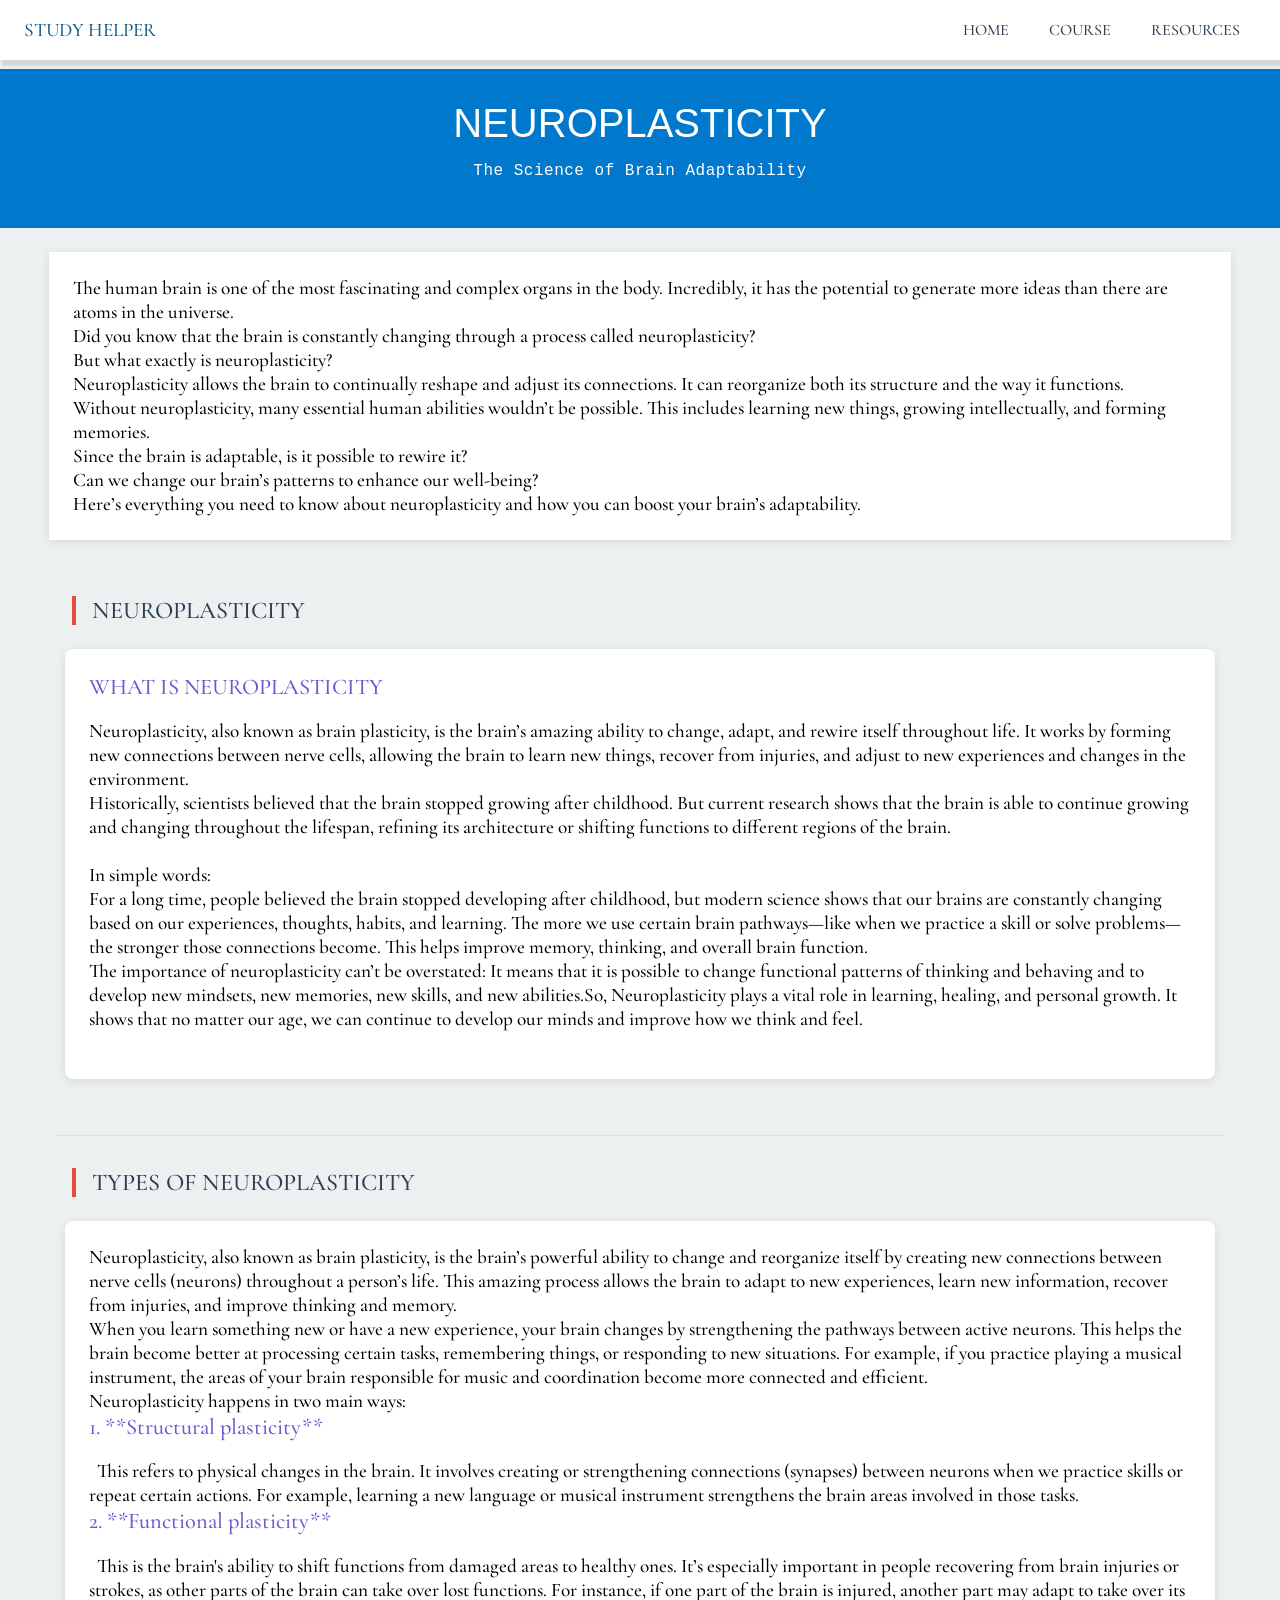
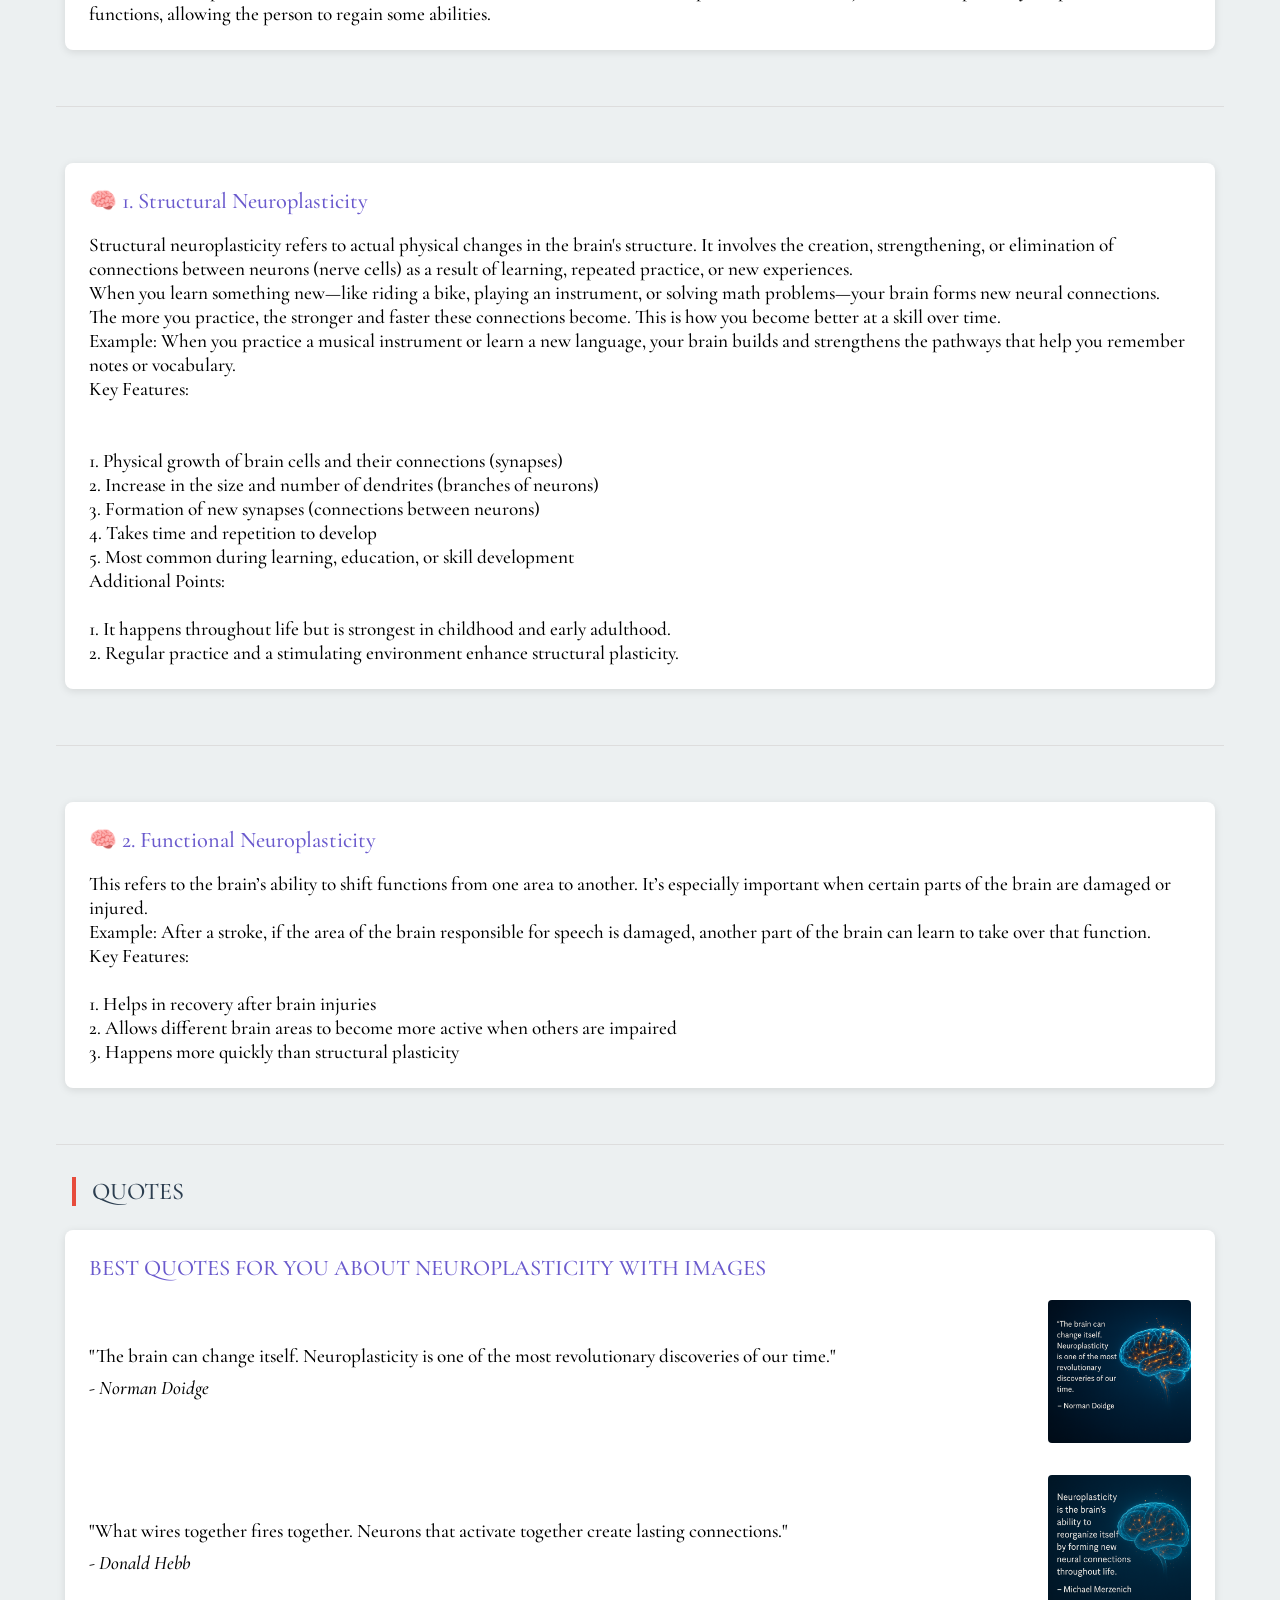
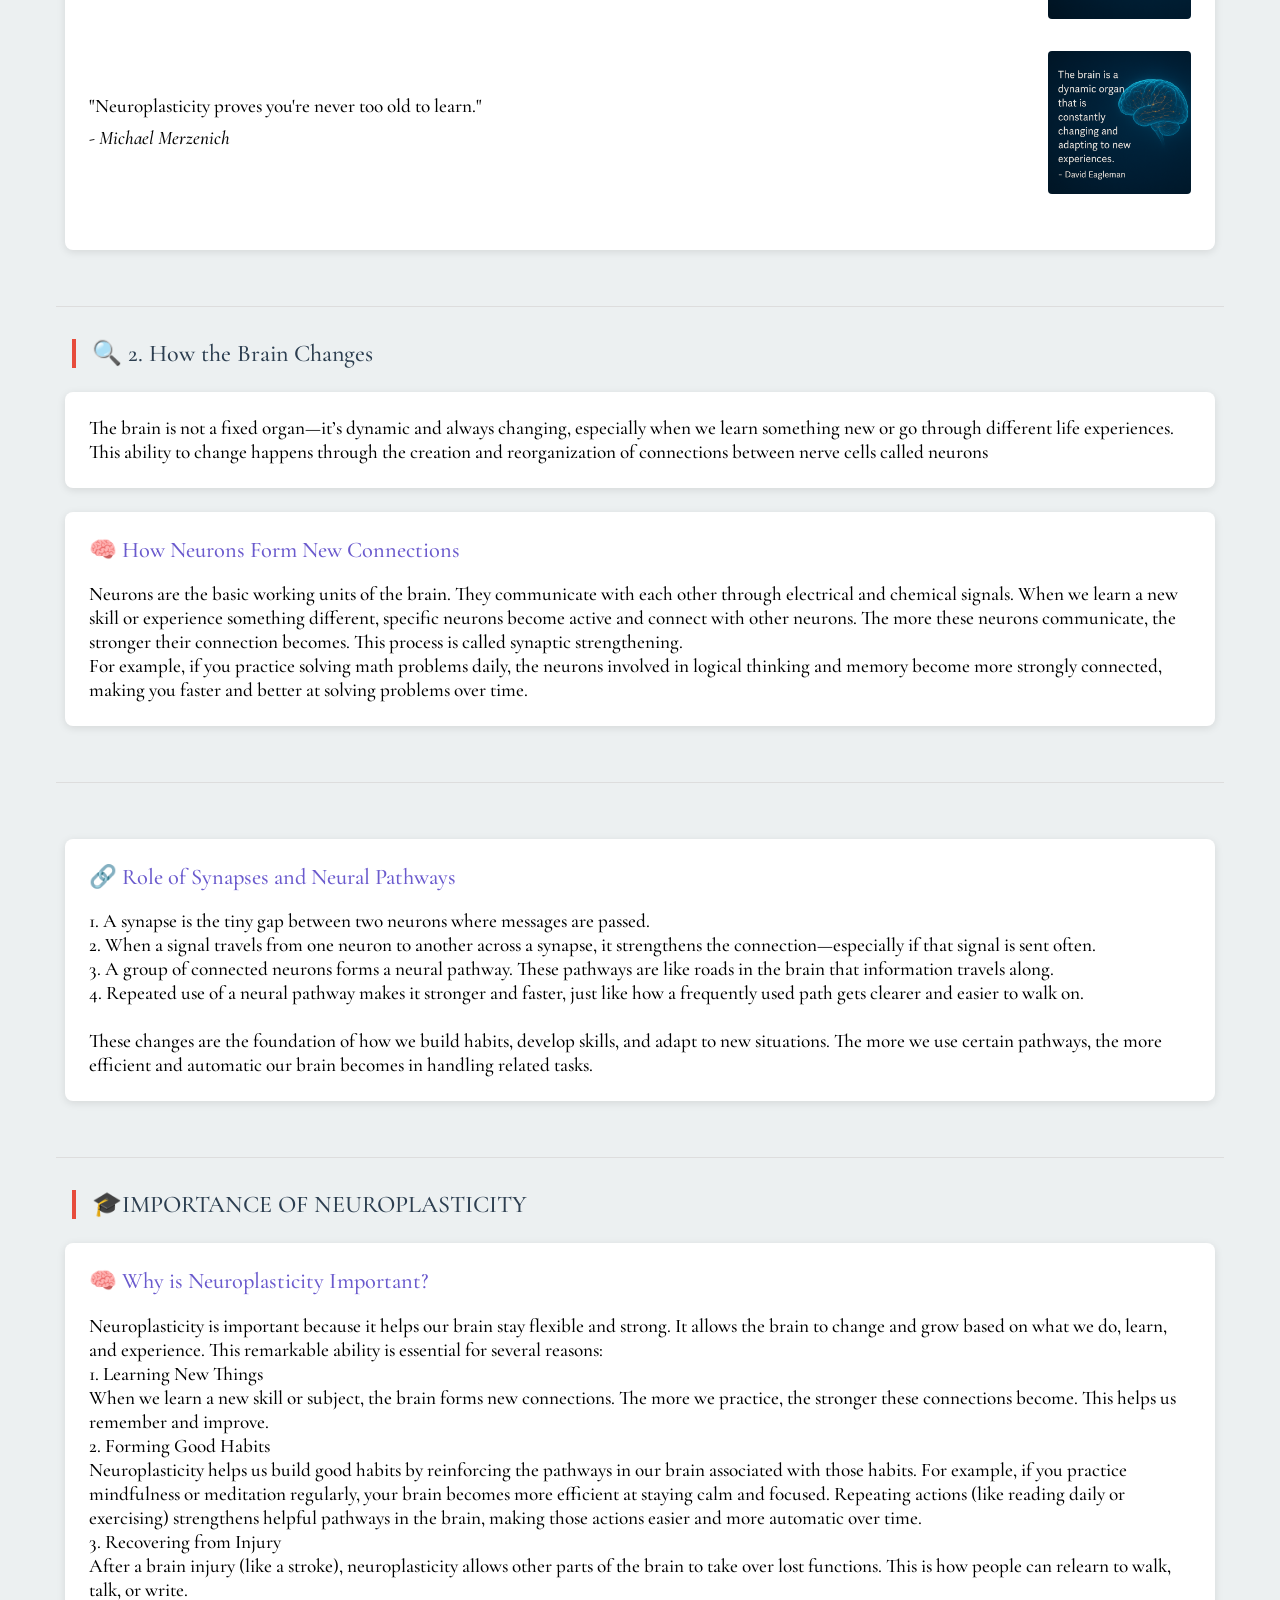
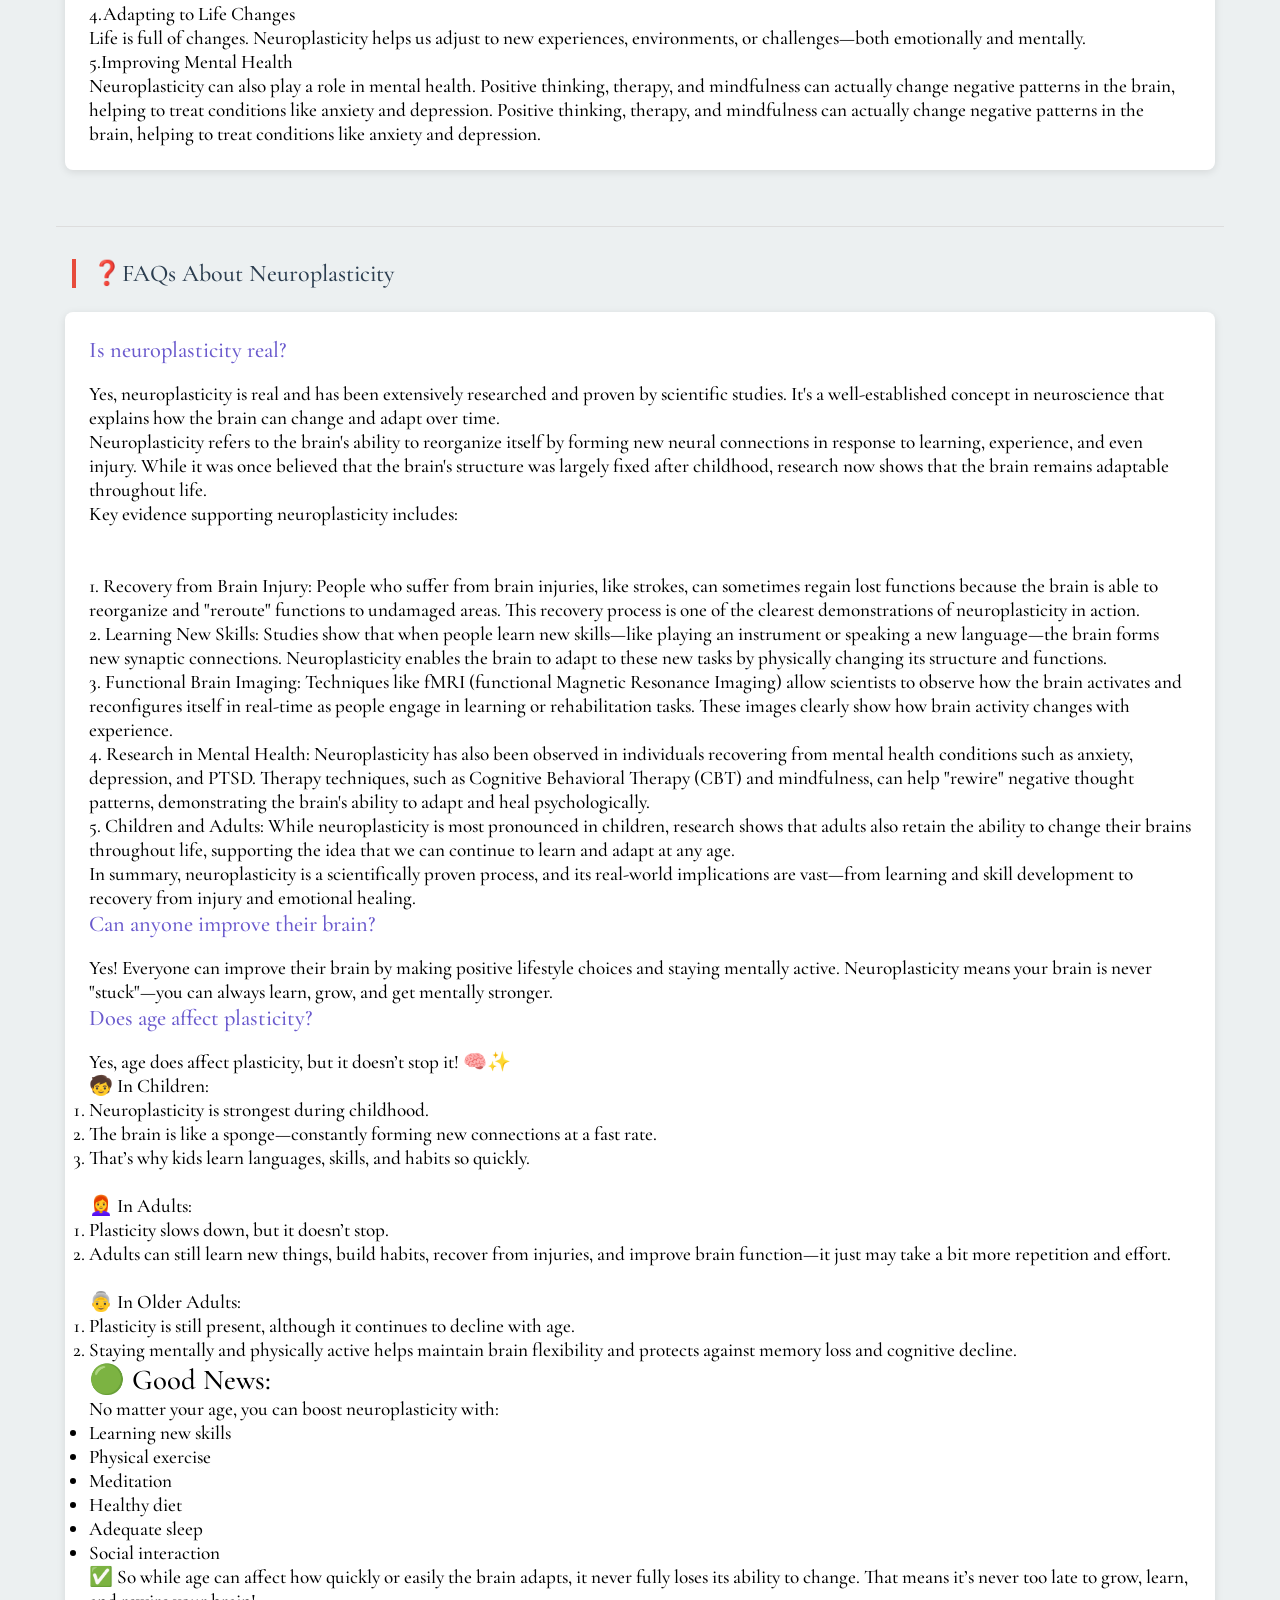
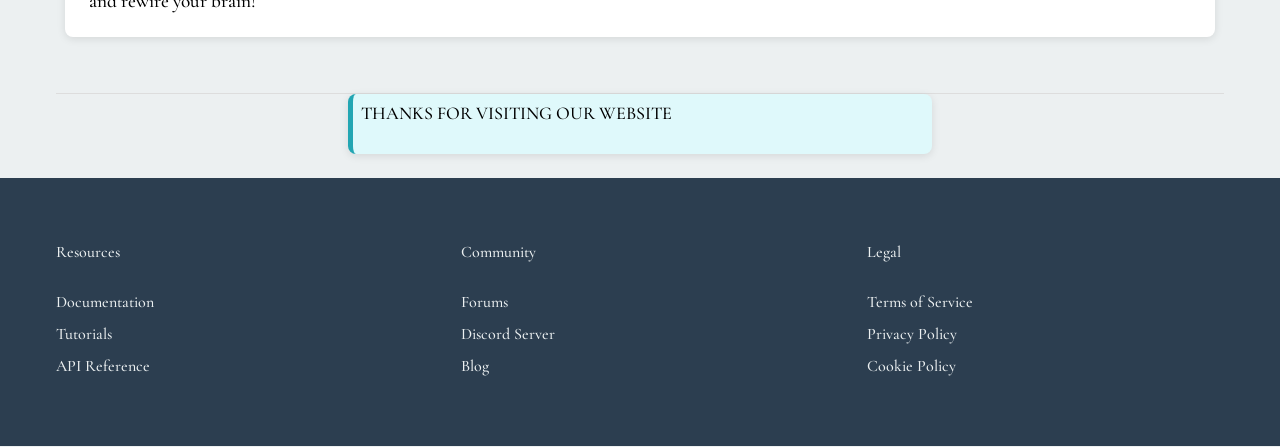
==== index.html @ 3f036031 "Update index.html" ====
<!DOCTYPE html>
<html lang="en">
<head>
    <meta charset="UTF-8">
  <meta name="viewport" content="width=device-width, initial-scale=1.0"> 
 <meta name="description" content="Master neuroplasticity: Learn how your brain rewires itself through structural changes and functional adaptation. Practical guide for enhancing learning, recovery and cognitive health.">
    <link rel="icon" href="favicon.ico" type="image/x-icon">
  <link rel="shortcut icon" href="favicon.ico">
  <link rel="icon" type="image/png" sizes="32x32" href="favicon-32x32.png">
  <link rel="apple-touch-icon" sizes="180x180" href="apple-touch-icon.png">
   <title>WHAT IS NEUROPLASTICITY</title>
    <link rel="preconnect" href="https://fonts.googleapis.com">
    <link rel="preconnect" href="https://fonts.gstatic.com" crossorigin>
    <link href="https://fonts.googleapis.com/css2?family=Cormorant+Garamond:ital,wght@0,300..700;1,300..700&family=Open+Sans:ital,wght@0,300..800;1,300..800&display=swap" rel="stylesheet">
    <link rel="stylesheet" href="style.css">
  <meta name="google-site-verification" content="P1XOG892WB9QH60MyYxe3PMbhDqH1YNWSVDfuIhZP0I" />
</head>
<body>
    <nav class="nav">
        <h6 class="logo">STUDY HELPER</h6>
        <div class="navlinks">
            <a href="#basics">HOME</a>
            <a href="#RESOURCES">COURSE</a>
            <a href="#resources">RESOURCES</a>
        </div>
    </nav>

    <header class="header">
        <div class="container">
            <h1>NEUROPLASTICITY</h1>
            <p>The Science of Brain Adaptability</p>
        </div>
    </header>

    <main class="container">
        <div class="suba">
            <p> 
                The human brain is one of the most fascinating and complex organs in the body. Incredibly, it has the potential to generate more ideas than there are atoms in the universe. <br> 
                
                Did you know that the brain is constantly changing through a process called neuroplasticity? <br>
                
                But what exactly is neuroplasticity? <br>
                
                Neuroplasticity allows the brain to continually reshape and adjust its connections. It can reorganize both its structure and the way it functions. <br>
                
                Without neuroplasticity, many essential human abilities wouldn’t be possible. This includes learning new things, growing intellectually, and forming memories. <br>
                
                Since the brain is adaptable, is it possible to rewire it? <br>
                
                Can we change our brain’s patterns to enhance our well-being? <br>
                
                Here’s everything you need to know about neuroplasticity and how you can boost your brain’s  adaptability.</p>
            
            </div>
        <section class="section" id="basics">
            <h2 class="section-title">NEUROPLASTICITY</h2>
            <div class="sub" >
                <h3 id="animated-box">WHAT IS NEUROPLASTICITY</h3>
                <p>Neuroplasticity, also known as brain plasticity, is the brain’s amazing ability to change, adapt, and rewire itself throughout life. It works by forming new connections between nerve cells, allowing the brain to learn new things, recover from injuries, and adjust to new experiences and changes in the environment. <br>

                    Historically, scientists believed that the brain stopped growing after childhood. But current research shows that the brain is able to continue growing and changing throughout the lifespan, refining its architecture or shifting functions to different regions of the brain. <br> <br>In simple words: <br>
                    
                    For a long time, people believed the brain stopped developing after childhood, but modern science shows that our brains are constantly changing based on our experiences, thoughts, habits, and learning. The more we use certain brain pathways—like when we practice a skill or solve problems—the stronger those connections become. This helps improve memory, thinking, and overall brain function. <br>
                    The importance of neuroplasticity can’t be overstated: It means that it is possible to change functional patterns of thinking and behaving and to develop new mindsets, new memories, new skills, and new abilities.So,
                    Neuroplasticity plays a vital role in learning, healing, and personal growth. It shows that no matter our age, we can continue to develop our minds and improve how we think and feel. <br><br>
                    
                    </p>
            </div>
        </section>
        <section class="section" id="basics">
            <h2 class="section-title" >TYPES OF NEUROPLASTICITY</h2>
            <div class="sub" >
                
                <p>Neuroplasticity, also known as brain plasticity, is the brain’s powerful ability to change and reorganize itself by creating new connections between nerve cells (neurons) throughout a person’s life. This amazing process allows the brain to adapt to new experiences, learn new information, recover from injuries, and improve thinking and memory. <br>

                    When you learn something new or have a new experience, your brain changes by strengthening the pathways between active neurons. This helps the brain become better at processing certain tasks, remembering things, or responding to new situations. For example, if you practice playing a musical instrument, the areas of your brain responsible for music and coordination become more connected and efficient. <br>
                    
                    Neuroplasticity happens in two main ways: <br>
                    
                  <h3> 1. **Structural plasticity**</h3> &nbsp; This refers to physical changes in the brain. It involves creating or strengthening connections (synapses) between neurons when we practice skills or repeat certain actions. For example, learning a new language or musical instrument strengthens the brain areas involved in those tasks. <br>
                    
                  <h3> 2. **Functional plasticity** </h3> &nbsp; This is the brain's ability to shift functions from damaged areas to healthy ones. It’s especially important in people recovering from brain injuries or strokes, as other parts of the brain can take over lost functions. For instance, if one part of the brain is injured, another part may adapt to take over its functions, allowing the person to regain some abilities. <br>
                    
                    </p>
            </div>
        </section>
        <section class="section" id="basics">
            <div class="sub" >
                <h3 id="animated-box">🧠 1. Structural Neuroplasticity</h3>
                <p>
                    Structural neuroplasticity refers to actual physical changes in the brain's structure. It involves the creation, strengthening, or elimination of connections between neurons (nerve cells) as a result of learning, repeated practice, or new experiences. <br>
                    
                    When you learn something new—like riding a bike, playing an instrument, or solving math problems—your brain forms new neural connections. The more you practice, the stronger and faster these connections become. This is how you become better at a skill over time. <br>
                    
                    Example: When you practice a musical instrument or learn a new language, your brain builds and strengthens the pathways that help you remember notes or vocabulary. <br>
                    
                   <h4>Key Features: </h4> <br><br>
                    
                  1.  Physical growth of brain cells and their connections (synapses) <br>
                    
                  2.  Increase in the size and number of dendrites (branches of neurons) <br>
                    
                  3.  Formation of new synapses (connections between neurons) <br>
                     
                   4. Takes time and repetition to develop <br>
                    
                   5. Most common during learning, education, or skill development <br>
                    
                  <h4>  Additional Points: </h4> <br>

                    
                   1. It happens throughout life but is strongest in childhood and early adulthood. <br>
                    
                  2.  Regular practice and a stimulating environment enhance structural plasticity. 
                    
                     <br></p>
            </div>
        </section>
        <section class="section" id="basics">
            <div class="sub" >
                <h3 id="animated-box">🧠 2. Functional Neuroplasticity</h3>
                <p>This refers to the brain’s ability to shift functions from one area to another. It’s especially important when certain parts of the brain are damaged or injured. <br> 

                    Example: After a stroke, if the area of the brain responsible for speech is damaged, another part of the brain can learn to take over that function. <br> 
                    
                    Key Features: <br><br>
                    
                  1.  Helps in recovery after brain injuries <br>
                    
                  2.  Allows different brain areas to become more active when others are impaired <br> 

                  3.  Happens more quickly than structural plasticity <br>
                    
                    </p>
            </div>
        </section>
          <section class="section" id="basics">
        <h2 class="section-title">QUOTES</h2>
        <div class="sub" >
            <h3 id="animated-box">BEST QUOTES FOR YOU ABOUT NEUROPLASTICITY WITH IMAGES</h3>
            <p><ol class="quotes-list">
  <li>
    <blockquote>
      <p>"The brain can change itself. Neuroplasticity is one of the most revolutionary discoveries of our time."</p>
      <footer>- Norman Doidge</footer>
    </blockquote>
    <img src="quote.webp" 
         alt="Illustration representing brain plasticity" 
         width="208" 
         height="156"
         loading="lazy"
         decoding="async"
         class="quote-image">
  </li>
  
  <li>
    <blockquote>
      <p>"What wires together fires together. Neurons that activate together create lasting connections."</p>
      <footer>- Donald Hebb</footer>
    </blockquote>
    <img src="quote 2.webp" 
         alt="Illustration of neural connections" 
         width="208" 
         height="156"
         loading="lazy"
         decoding="async"
         class="quote-image">
  </li>
  
  <li>
    <blockquote>
      <p>"Neuroplasticity proves you're never too old to learn."</p>
      <footer>- Michael Merzenich</footer>
    </blockquote>
    <img src="quote 3.webp" 
         alt="Illustration showing brain adaptability" 
         width="208" 
         height="156"
         loading="lazy"
         decoding="async"
         class="quote-image">
  </li>
</ol>
 
                </p>
        </div>
    </section>
      
        <section class="section" id="basics">
            <h2 class="section-title">🔍 2. How the Brain Changes</h2>
            <p style="background-color:white; margin: 1.5rem -7.2px;
            padding: 1.5rem;
            background: white;
            border-radius: 8px;
            box-shadow: 0 2px 8px rgba(0, 0, 0, 0.1);
            transition: all 0.3s ease-in-out;
            font-size: larger;">The brain is not a fixed organ—it’s dynamic and always changing, especially when we learn something new or go through different life experiences. This ability to change happens through the creation and reorganization of connections between nerve cells called neurons</p>
            <div class="sub" >
                <h3 id="animated-box">🧠 How Neurons Form New Connections</h3>
                <p>
                    Neurons are the basic working units of the brain. They communicate with each other through electrical and chemical signals. When we learn a new skill or experience something different, specific neurons become active and connect with other neurons. The more these neurons communicate, the stronger their connection becomes. This process is called synaptic strengthening. <br>

For example, if you practice solving math problems daily, the neurons involved in logical thinking and memory become more strongly connected, making you faster and better at solving problems over time.


                </p>
            </div>
        </section>
        <section class="section" id="basics">
            <div class="sub" >
                <h3 id="animated-box">🔗 Role of Synapses and Neural Pathways
                </h3>
                <p>
                    1. A synapse is the tiny gap between two neurons where messages are passed. <br>

                   2. When a signal travels from one neuron to another across a synapse, it strengthens the connection—especially if that signal is sent often. <br>
                    
                   3. A group of connected neurons forms a neural pathway. These pathways are like roads in the brain that information travels along. <br>
                    
                   4. Repeated use of a neural pathway makes it stronger and faster, just like how a frequently used path gets clearer and easier to walk on.
                     <br><br>
                    These changes are the foundation of how we build habits, develop skills, and adapt to new situations. The more we use certain pathways, the more efficient and automatic our brain becomes in handling related tasks. 
                    </p>
            </div>
        </section>
        <section class="section" id="basics">
            <h2 class="section-title">🎓IMPORTANCE OF NEUROPLASTICITY</h2>
            <div class="sub" >
                <h3 id="animated-box">🧠 Why is Neuroplasticity Important?</h3>
                <p>Neuroplasticity is important because it helps our brain stay flexible and strong. It allows the brain to change and grow based on what we do, learn, and experience. This remarkable ability is essential for several reasons: <br>
                  <h4> 1. Learning New Things </h4>                                                                       
                    When we learn a new skill or subject, the brain forms new connections. The more we practice, the stronger these connections become. This helps us remember and improve. <br>
                    
                   <h4> 2. Forming Good Habits </h4>
                    Neuroplasticity helps us build good habits by reinforcing the pathways in our brain associated with those habits. For example, if you practice mindfulness or meditation regularly, your brain becomes more efficient at staying calm and focused. 
                    Repeating actions (like reading daily or exercising) strengthens helpful pathways in the brain, making those actions easier and more automatic over time. <br>
                    
                   <h4> 3. Recovering from Injury </h4>
                    After a brain injury (like a stroke), neuroplasticity allows other parts of the brain to take over lost functions. This is how people can relearn to walk, talk, or write. <br>
                    
                   <h4> 4.Adapting to Life Changes </h4>               
                                   Life is full of changes. Neuroplasticity helps us adjust to new experiences, environments, or challenges—both emotionally and mentally. <br>
                    
                    <h4>5.Improving Mental Health </h4>
                    Neuroplasticity can also play a role in mental health. Positive thinking, therapy, and mindfulness can actually change negative patterns in the brain, helping to treat conditions like anxiety and depression. 
                    Positive thinking, therapy, and mindfulness can actually change negative patterns in the brain, helping to treat conditions like anxiety and depression. <br>
                </p>
            </div>
        </section>
        <section class="section" id="basics">
        <h2 class="section-title">❓FAQs About Neuroplasticity</h2>
            <div class="sub" >
                <h3 id="animated-box">Is neuroplasticity real?</h3>
                <p>Yes, neuroplasticity is real and has been extensively researched and proven by scientific studies. It's a well-established concept in neuroscience that explains how the brain can change and adapt over time. <br>

                    Neuroplasticity refers to the brain's ability to reorganize itself by forming new neural connections in response to learning, experience, and even injury. While it was once believed that the brain's structure was largely fixed after childhood, research now shows that the brain remains adaptable throughout life. <br>
                    
                   <h4> Key evidence supporting neuroplasticity includes:</h4> <br><br>
                 1.   Recovery from Brain Injury: People who suffer from brain injuries, like strokes, can sometimes regain lost functions because the brain is able to reorganize and "reroute" functions to undamaged areas. This recovery process is one of the clearest demonstrations of neuroplasticity in action. <br>
                    
                   2. Learning New Skills: Studies show that when people learn new skills—like playing an instrument or speaking a new language—the brain forms new synaptic connections. Neuroplasticity enables the brain to adapt to these new tasks by physically changing its structure and functions. <br>
                    
                  3.  Functional Brain Imaging: Techniques like fMRI (functional Magnetic Resonance Imaging) allow scientists to observe how the brain activates and reconfigures itself in real-time as people engage in learning or rehabilitation tasks. These images clearly show how brain activity changes with experience. <br>
                    
                  4.  Research in Mental Health: Neuroplasticity has also been observed in individuals recovering from mental health conditions such as anxiety, depression, and PTSD. Therapy techniques, such as Cognitive Behavioral Therapy (CBT) and mindfulness, can help "rewire" negative thought patterns, demonstrating the brain's ability to adapt and heal psychologically. <br>
                    
                 5.   Children and Adults: While neuroplasticity is most pronounced in children, research shows that adults also retain the ability to change their brains throughout life, supporting the idea that we can continue to learn and adapt at any age. <br>
                    
                    In summary, neuroplasticity is a scientifically proven process, and its real-world implications are vast—from learning and skill development to recovery from injury and emotional healing. <br>
                </p>
                    <h3 id="animated-box">Can anyone improve their brain?</h3>
                    <p>
                        Yes! Everyone can improve their brain by making positive lifestyle choices and staying mentally active. Neuroplasticity means your brain is never "stuck"—you can always learn, grow, and get mentally stronger.
                    </p>
                    <h3 id="animated-box">Does age affect plasticity?</h3>
                    <p>
                        Yes, age does affect plasticity, but it doesn’t stop it! 🧠✨ <br>

🧒 In Children: <br>
<ol>
    <li>   
        Neuroplasticity is strongest during childhood. </li>
        
      <li>  The brain is like a sponge—constantly forming new connections at a fast rate. </li>
        
      <li>  That’s why kids learn languages, skills, and habits so quickly. </li>
</ol> <br>
👩‍🦰 In Adults: <br>
<ol>  
      <li>  Plasticity slows down, but it doesn’t stop. </li>
        
      <li>  Adults can still learn new things, build habits, recover from injuries, and improve brain function—it just may take a bit more repetition and effort.    
    </li>
</ol> <br>
👵 In Older Adults: <br>
<ol>
<li>
    Plasticity is still present, although it continues to decline with age. </li>
    
  <li>  Staying mentally and physically active helps maintain brain flexibility and protects against memory loss and cognitive decline. </li>
</ol>

<h2>🟢 Good News: </h2>

No matter your age, you can boost neuroplasticity with:

    <ul>

    <li>

        Learning new skills
    </li>
    <li>

        Physical exercise
    </li>
    <li>

        Meditation
    </li>
<li>

    Healthy diet
</li>
    <li>

        Adequate sleep
    </li>
    <li>

        Social interaction
    </li>
</ul>
    
✅ So while age can affect how quickly or easily the brain adapts, it never fully loses its ability to change. That means it’s never too late to grow, learn, and rewire your brain!
                    </p>
            </div>
        </section>

   
    <div class="subb" >
    <p id="highlight">THANKS FOR VISITING OUR WEBSITE <br><br></p>
    </div>
                    
       
    </main>
    <a name="resources"></a>
   <footer class="footer">
    <div class="container footer-content">
        <div class="footer-section">
            <h4>Resources</h4>
            <ul class="footer-links">
                <li><a href="/documentation">Documentation</a></li>
                <li><a href="/tutorials">Tutorials</a></li>
                <li><a href="/api">API Reference</a></li>
            </ul>
        </div>
        <div class="footer-section">
            <h4>Community</h4>
            <ul class="footer-links">
                <li><a href="/forums">Forums</a></li>
                <li><a href="/discord">Discord Server</a></li>
                <li><a href="/blog">Blog</a></li>
            </ul>
        </div>
        <div class="footer-section">
            <h4>Legal</h4>
            <ul class="footer-links">
                <li><a href="/terms">Terms of Service</a></li>
                <li><a href="/privacy">Privacy Policy</a></li>
                <li><a href="/cookies">Cookie Policy</a></li>
            </ul>
        </div>
    </div>
</footer>

</body>
</html>
---- style.css ----
* {
    margin: 0;
    padding: 0;
    box-sizing: border-box;
    font-family: "Cormorant Garamond", serif;
font-optical-sizing: auto;
font-weight: 500;
font-style: normal;
}
 .quotes-list {
    list-style-type: none;
    padding: 0;
  }
  
  .quotes-list li {
    margin-bottom: 2rem;
    display: flex;
    align-items: center;
    gap: 1.5rem;
  }
  
  .quote-image {
    max-width: 13%;
    height: auto;
    border-radius: 4px;
    object-fit: cover;
  }
  
  blockquote {
    margin: 0;
    flex-grow: 1;
  }
  
  blockquote footer {
    margin-top: 0.5rem;
    font-style: italic;
  }

.nav {
    background-color: white;
    display: grid;
    grid-template-columns: auto 1fr auto;
    gap: 1rem;
    padding: 0 1rem;
    box-shadow: 4px 4px 2px 2px rgba(0, 0, 0, 0.1);
    position: fixed;
    width: 100%;
    top: 0;
    z-index: 1000;
    align-items: center;
    min-height: 60px;
    max-height: 80px;
}

.logo {
    font-size: 1.2rem;
    color: #185C86;
    padding: 0.5rem;
}

.navlinks {
    display: flex;
    gap: 1.5rem;
    justify-content: flex-end;
    flex-wrap: wrap;
   
}

.navlinks a {
    text-decoration: none;
    color: #2c3e50;
    transition: color 0.3s;
    font-size: 1rem;
    padding: 0.5rem;
}

.navlinks a:hover {
    color: #3498db;
}

.img {
    max-width: 50px;
    height: auto;
}

.header {
    background-color: #0078CC;
    color: white;
    margin-top:69px;
    padding: 2rem 1rem;
    text-align: center;
}

.header h1 {
    font-size: 2.5rem;
    margin-bottom: 0.5rem;
    font-family: 'Inter', sans-serif;
}

.header p {
    font-family: 'Roboto Mono', monospace;
    letter-spacing: 0.5px;
    max-width: 600px;
    margin: 1rem auto;
}

.section {
    padding: 2rem 1rem;
    border-bottom: 1px solid #ddd;
}

.section-title {
    font-size: 1.5rem;
    color: #2c3e50;
    margin-bottom: 1.5rem;
    padding-left: 1rem;
    border-left: 4px solid #e74c3c;
}

.container {
    max-width: 1200px;
    margin: 0 auto;
    padding: 0 1rem;
}

body {
    background-color: #ecf0f1;
}

.sub{
    margin: 1.5rem -7.2px;
    padding: 1.5rem;
    background: white;
    border-radius: 8px;
    box-shadow: 0 2px 8px rgba(0, 0, 0, 0.1);
    transition: all 0.3s ease-in-out;
    font-size: larger;
}


.suba{
    margin: 1.5rem -7px;
    padding: 1.5rem;
    box-shadow: 0 2px 8px rgba(0, 0, 0, 0.1);
    transition: all 0.3s ease-in-out;
    font-size: larger;
    background-color: #ffffff;
}

.sub h3 {
    color:slateblue;
    font-size: 1.4rem;
    margin-bottom: 1.2rem;
}

@media (max-width: 768px) {
    .nav {
        grid-template-columns: auto 1fr;
        padding: 0.5rem;
      
         
    }
    
    .navlinks  {
        display: none;
        position: absolute;
        top: 100%;
        left: 0;
        right: 0;
        background: white;
        padding: 1rem;
        box-shadow: 0 2px 5px rgba(0,0,0,0.1);
    }
    .navlinks a{
        visibility: hidden;
    }
   
    
    .nav.active .navlinks {
        display: flex;
        flex-direction: column;
    }
    
    .menu-toggle {
        display: block;
        justify-self: end;
        cursor: pointer;
        padding: 0.5rem;
    }
    
    .header h1 {
        font-size: 1.8rem;
    }
}

@media (max-width: 480px) {
    .navlinks a {
        font-size: 0.9rem;
    }
    .navlinks a{
        visibility: hidden;
    }
    
    .header h1 {
        font-size: 1.5rem;
    }
    
    .section-title {
        font-size: 1.3rem;
    }
}
.footer {
    background: var(--primary);
    color: white;
    padding: 4rem 0;
    margin-top: 1.5rem;
}

.footer-content {
    display: grid;
    grid-template-columns: repeat(3, 1fr);
    gap: 3rem;
}

.footer-section h4 {
    margin-bottom: 1.5rem;
    color: var(--light);
}

.footer-links {
    list-style: none;
}

.footer-links a {
    color: var(--light);
    text-decoration: none;
    line-height: 2;
    transition: color 0.3s;
}

.footer-links a:hover {
    color: var(--secondary);
}
:root {
    --primary: #2c3e50; 
    --secondary: #3498db;
    --accent: #e74c3c;
    --light: #ecf0f1;
    --dark: #2c3e50;
    --code-bg: #1a1a1a;
}
@media (max-width: 768px) {
    .nav-links {
        display: none;
    }

    .hero h1 {
        font-size: 2.5rem;
    }
   

    .footer-content {
        grid-template-columns: 1fr 1fr 1fr;
       
    }
}
#highlight {
    background-color: #dff9fb;
    padding: 10px;
    border-left: 5px solid #22a6b3;
    margin:auto;
    padding: 0.5rem;
    border-radius: 8px;
    box-shadow: 0 2px 8px rgba(0, 0, 0, 0.1);
    transition: all 0.3s ease-in-out;
    font-size: largE;
    /* position: relative; */
    place-self: CENTER;
    width: 50%;
}
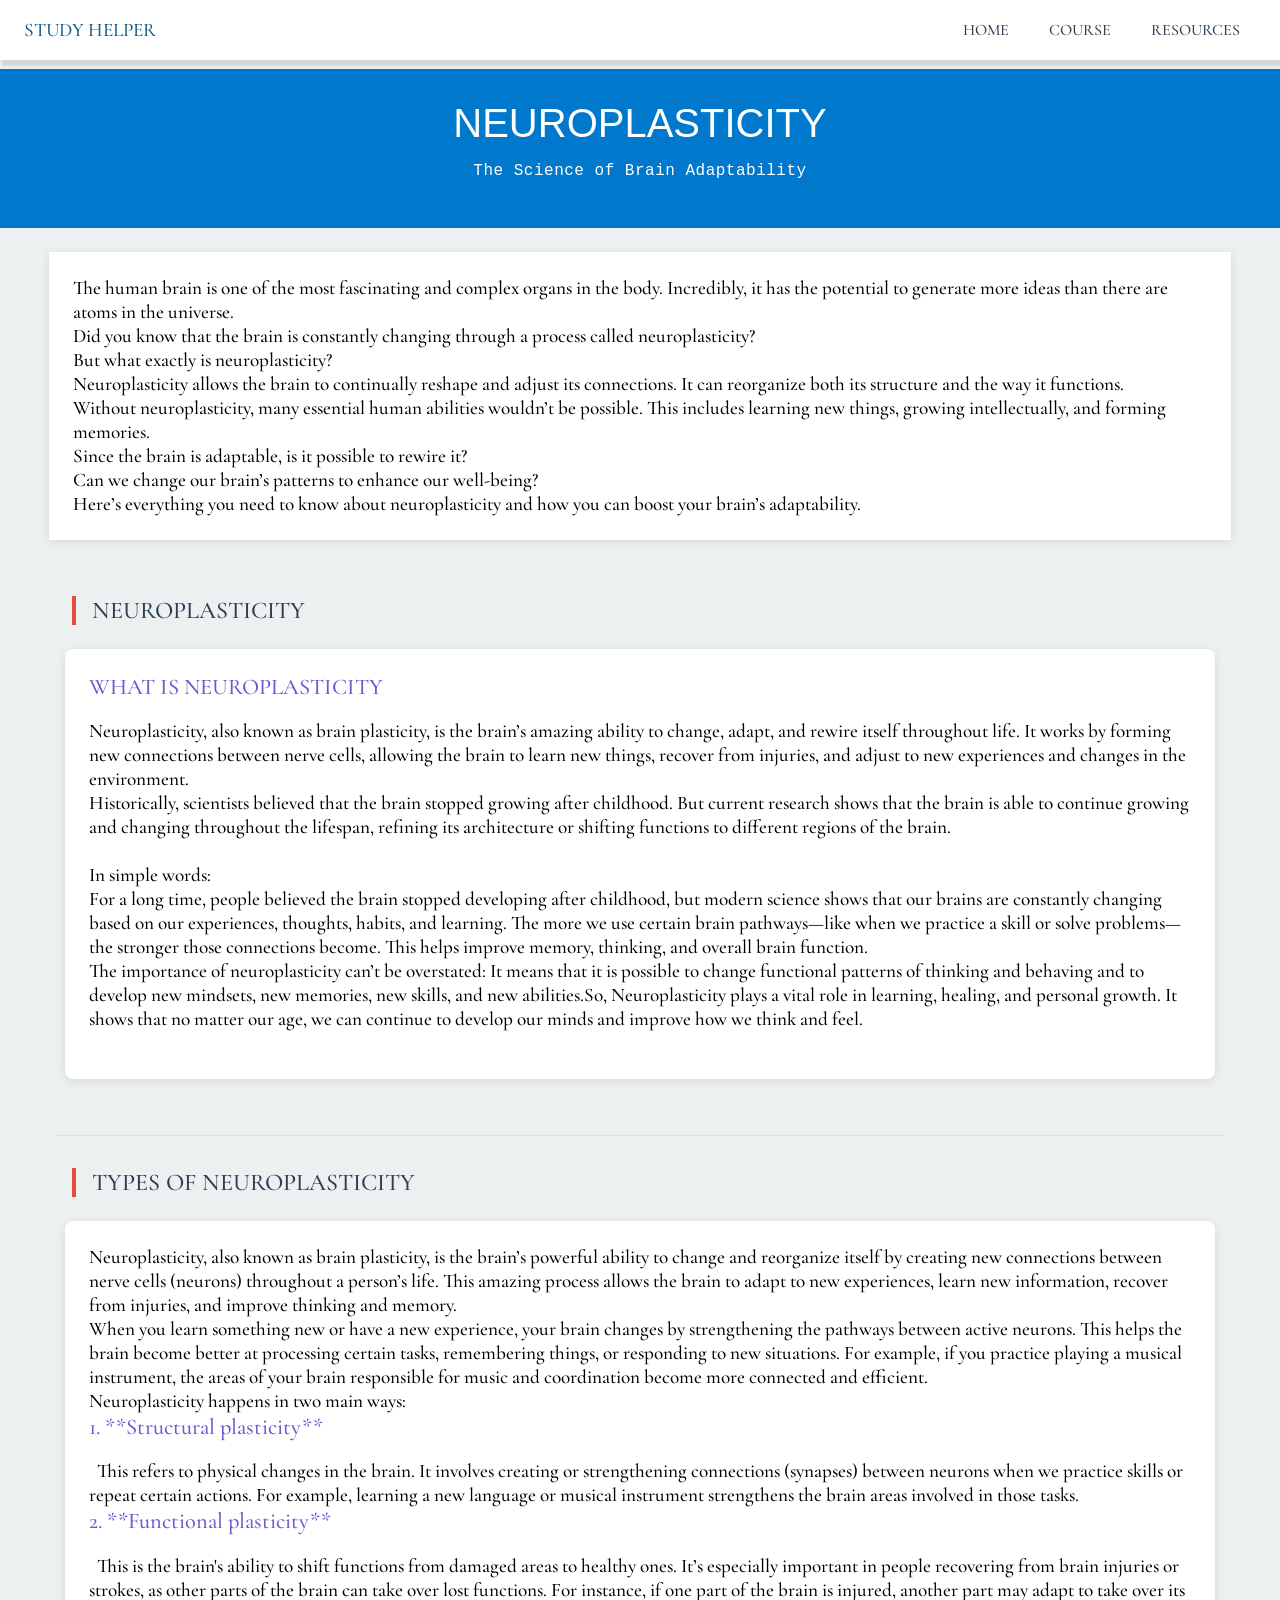
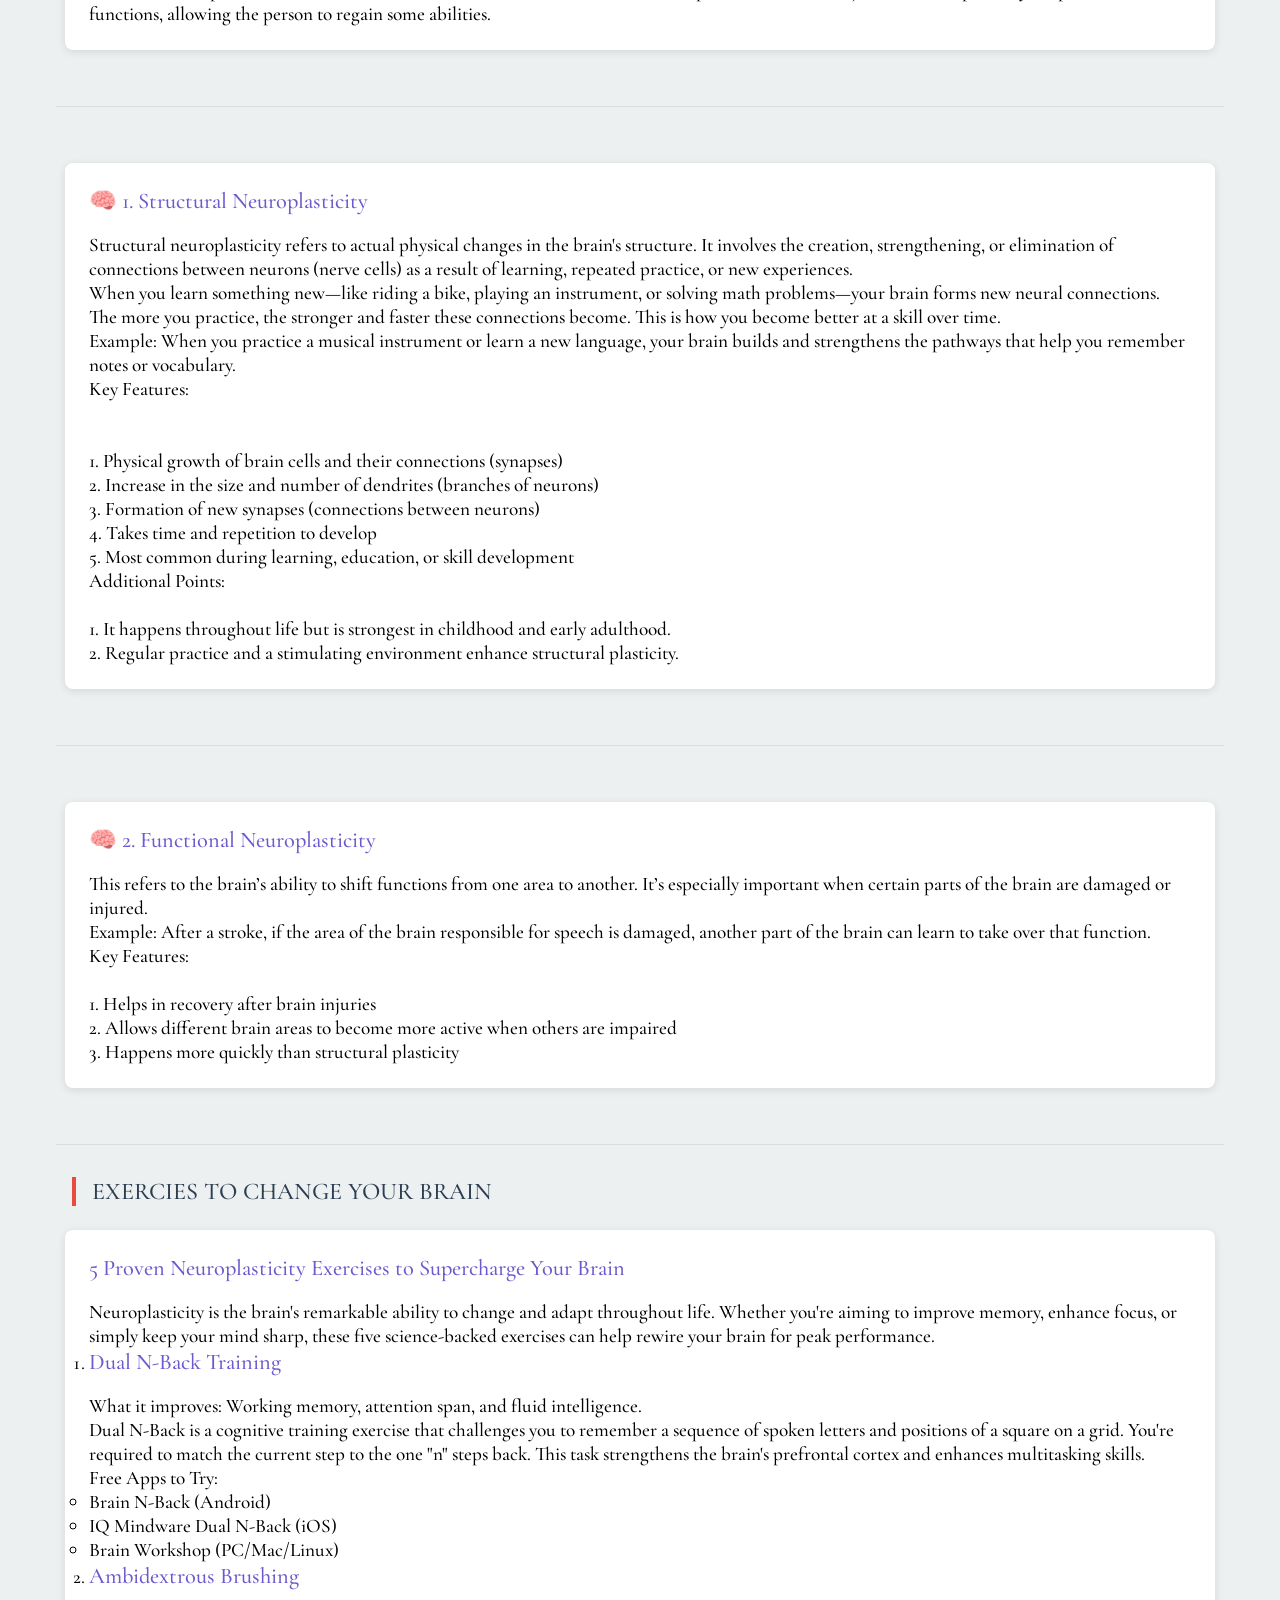
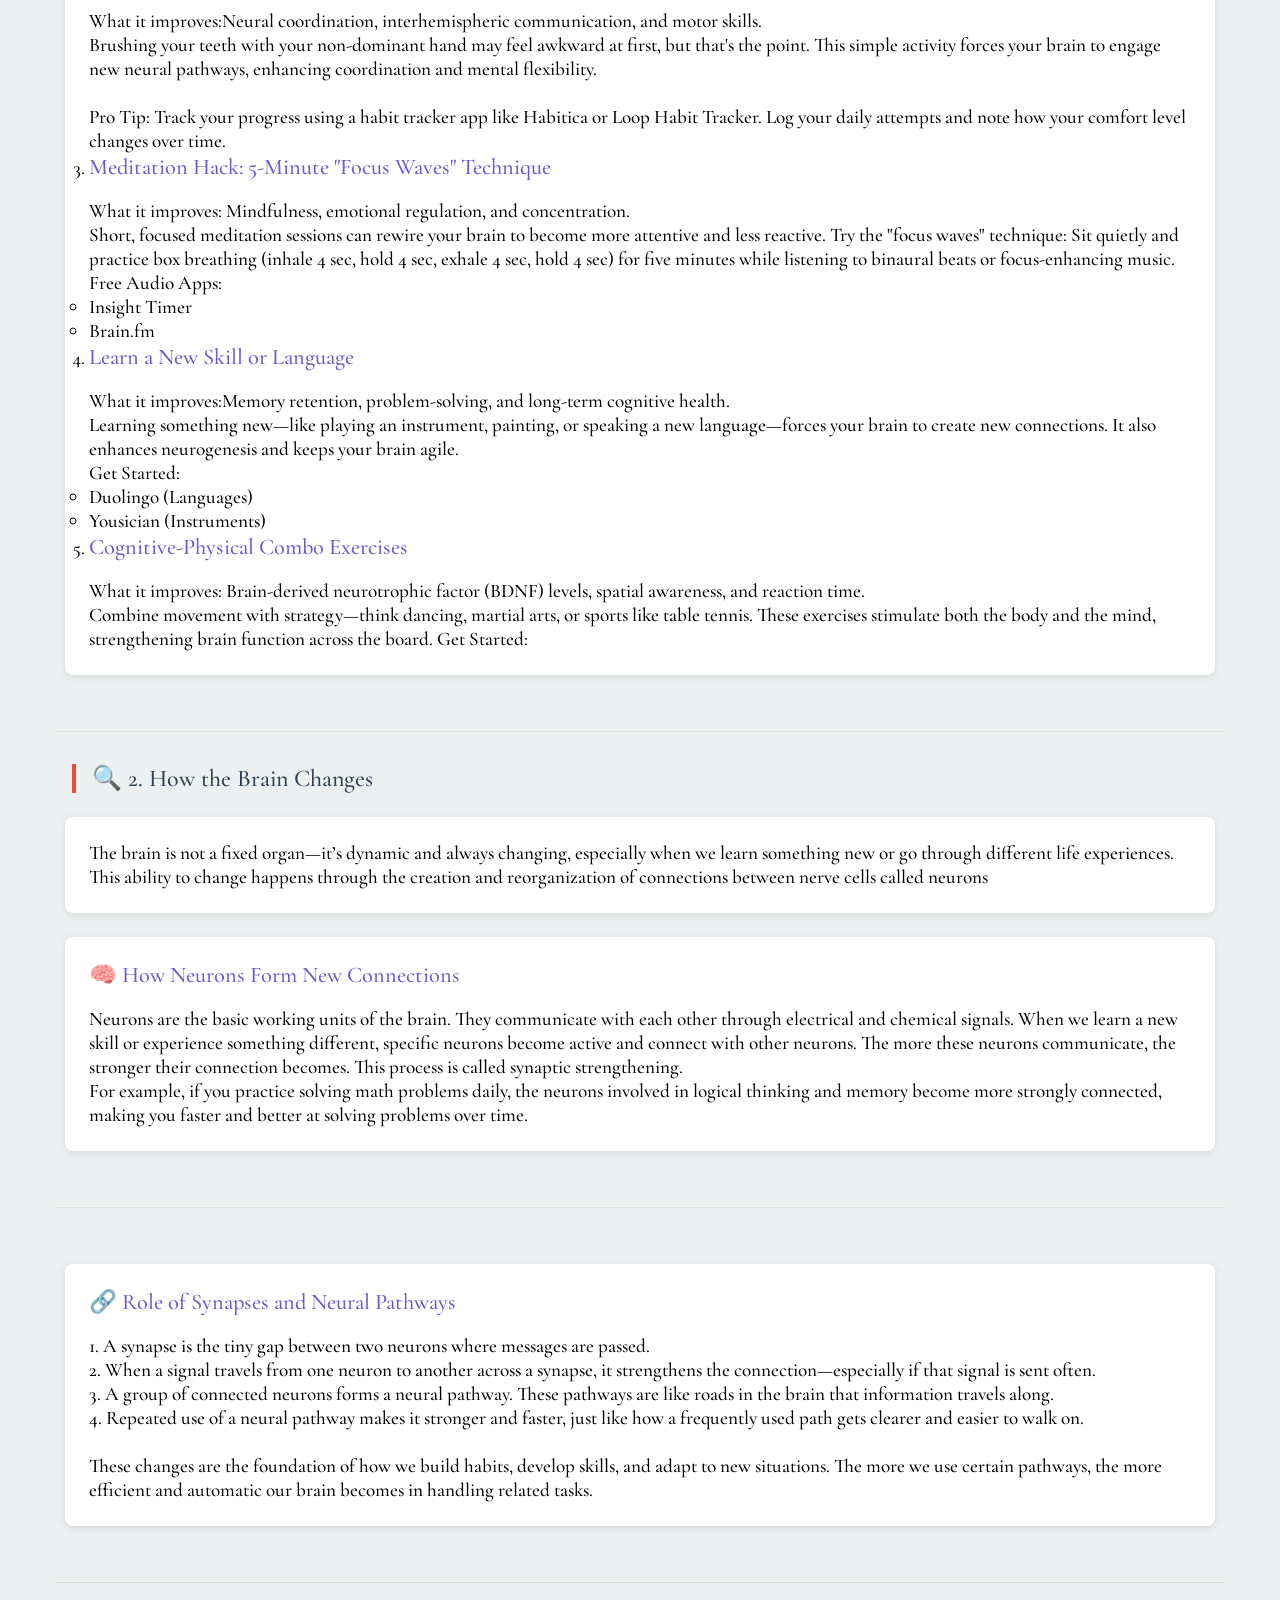
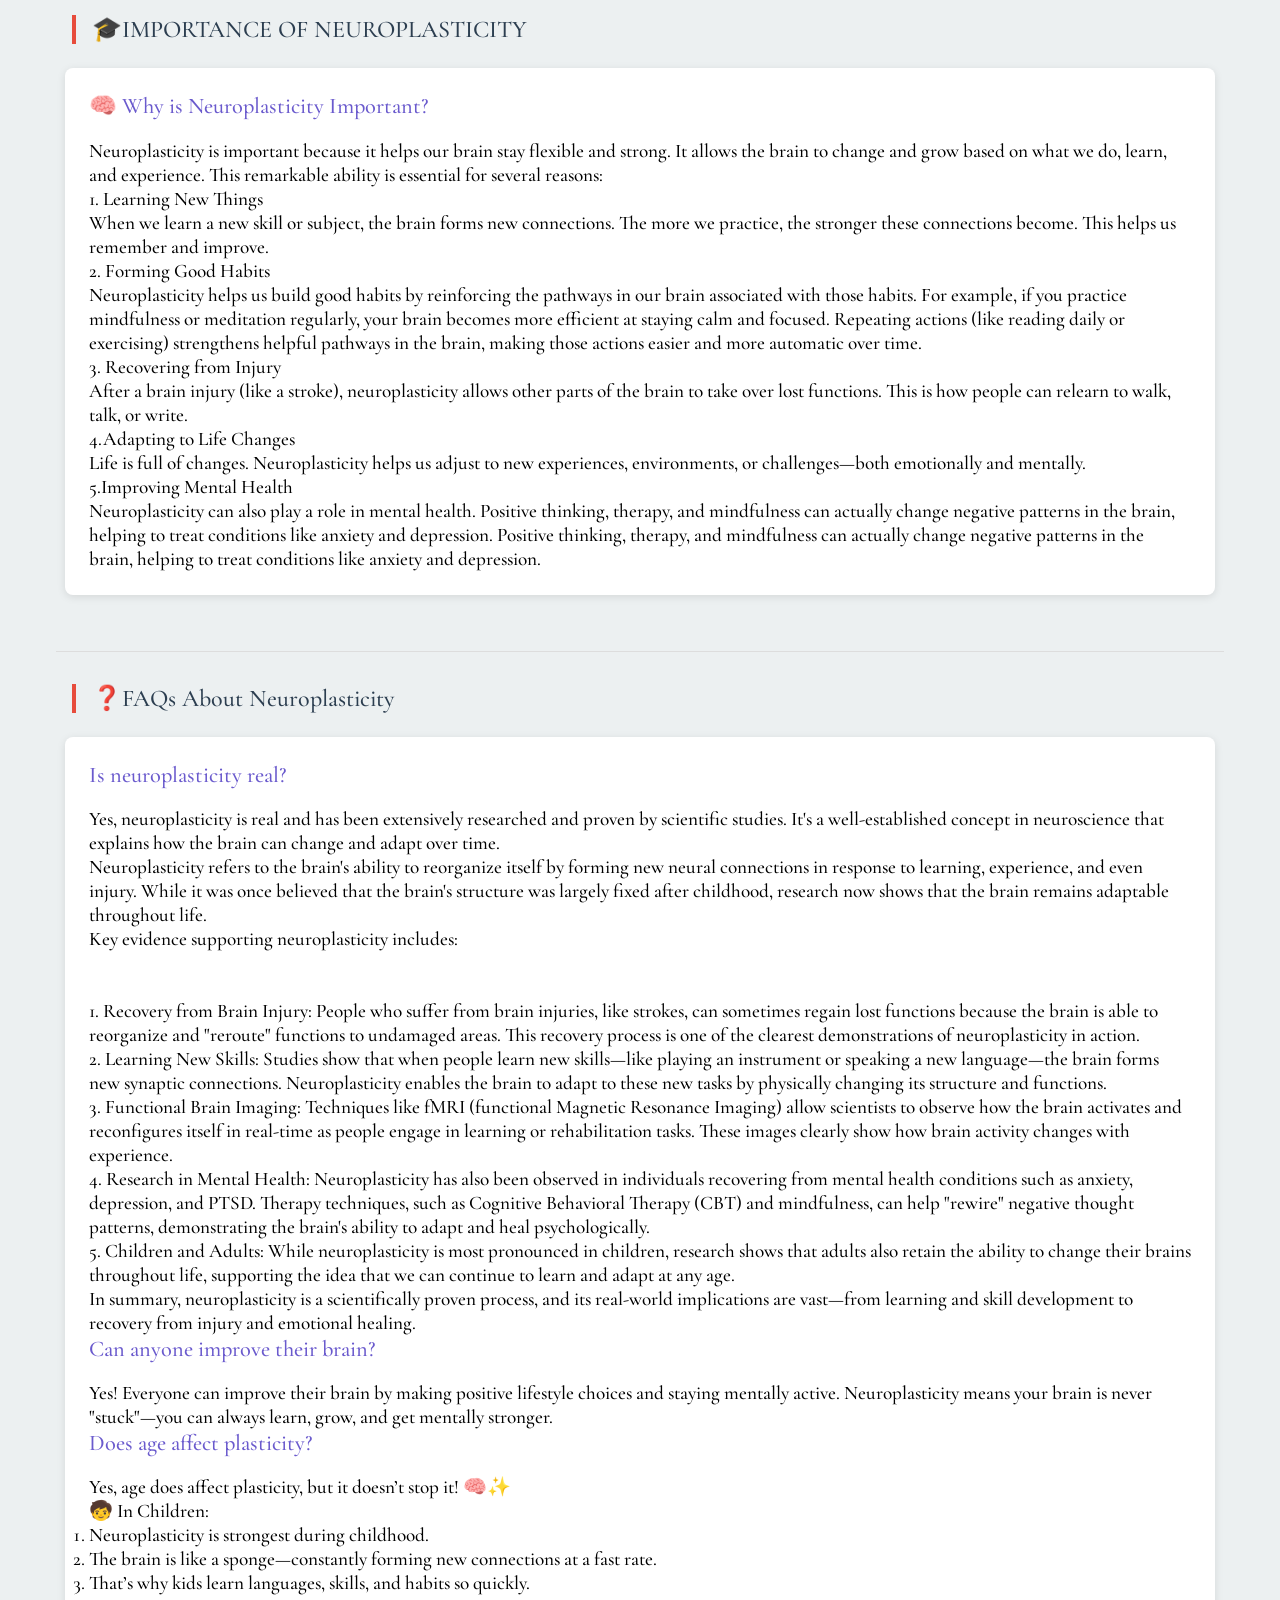
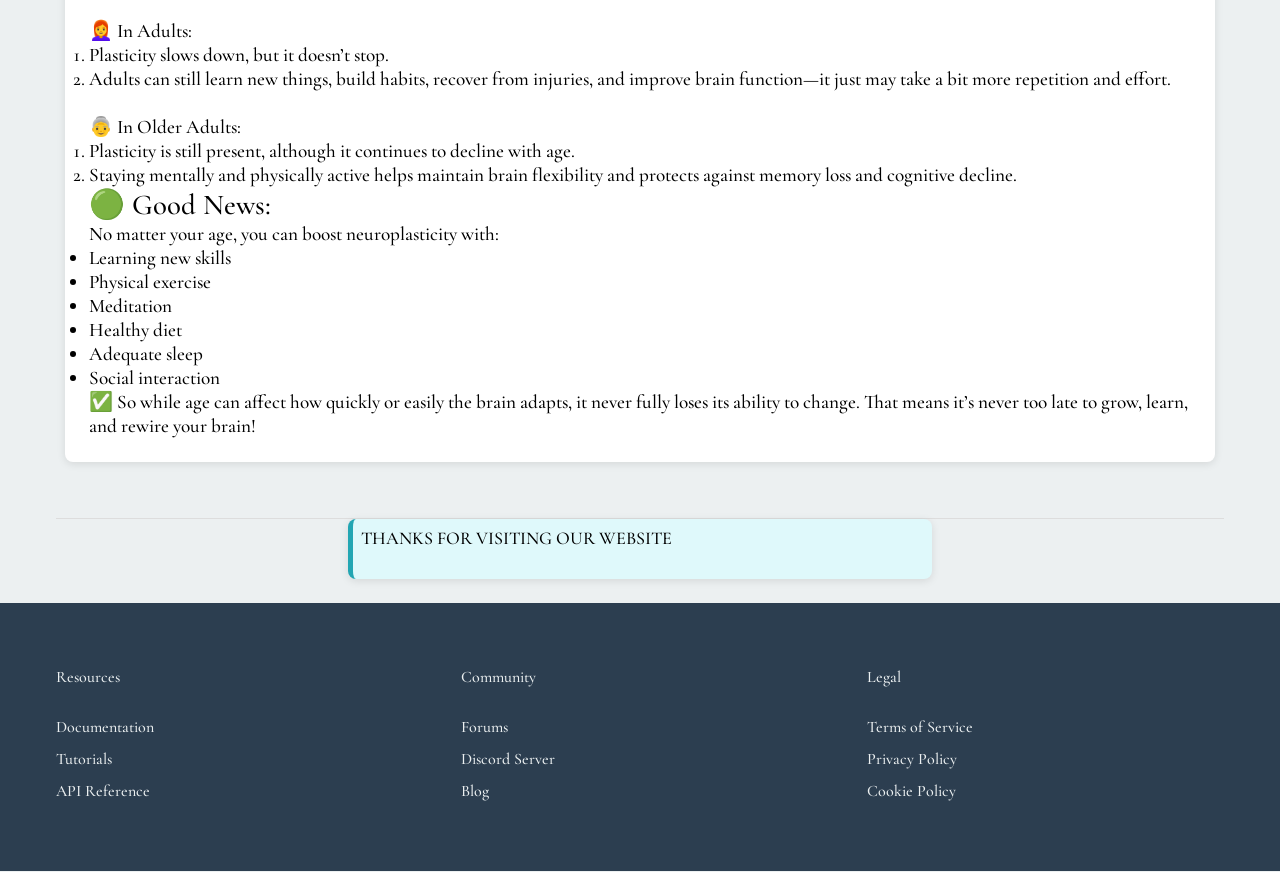
==== commit 823e6b7a: "Update index.html" ====
--- a/index.html
+++ b/index.html
@@ -135,54 +135,58 @@
             </div>
         </section>
           <section class="section" id="basics">
-        <h2 class="section-title">QUOTES</h2>
+        <h2 class="section-title">EXERCIES TO CHANGE YOUR BRAIN</h2>
         <div class="sub" >
-            <h3 id="animated-box">BEST QUOTES FOR YOU ABOUT NEUROPLASTICITY WITH IMAGES</h3>
-            <p><ol class="quotes-list">
-  <li>
-    <blockquote>
-      <p>"The brain can change itself. Neuroplasticity is one of the most revolutionary discoveries of our time."</p>
-      <footer>- Norman Doidge</footer>
-    </blockquote>
-    <img src="quote.webp" 
-         alt="Illustration representing brain plasticity" 
-         width="208" 
-         height="156"
-         loading="lazy"
-         decoding="async"
-         class="quote-image">
-  </li>
-  
-  <li>
-    <blockquote>
-      <p>"What wires together fires together. Neurons that activate together create lasting connections."</p>
-      <footer>- Donald Hebb</footer>
-    </blockquote>
-    <img src="quote 2.webp" 
-         alt="Illustration of neural connections" 
-         width="208" 
-         height="156"
-         loading="lazy"
-         decoding="async"
-         class="quote-image">
-  </li>
-  
-  <li>
-    <blockquote>
-      <p>"Neuroplasticity proves you're never too old to learn."</p>
-      <footer>- Michael Merzenich</footer>
-    </blockquote>
-    <img src="quote 3.webp" 
-         alt="Illustration showing brain adaptability" 
-         width="208" 
-         height="156"
-         loading="lazy"
-         decoding="async"
-         class="quote-image">
-  </li>
-</ol>
- 
+            <h3 id="animated-box">5 Proven Neuroplasticity Exercises to Supercharge Your Brain
+
+</h3>
+            <p>Neuroplasticity is the brain's remarkable ability to change and adapt throughout life. Whether you're aiming to improve memory, enhance focus, or simply keep your mind sharp, these five science-backed exercises can help rewire your brain for peak performance.
                 </p>
+         <ol>
+             <li><h3> Dual N-Back Training</h3></li>
+             <p><strong>What it improves:</strong> Working memory, attention span, and fluid intelligence. <br>
+                 Dual N-Back is a cognitive training exercise that challenges you to remember a sequence of spoken letters and positions of a square on a grid. You're required to match the current step to the one "n" steps back. This task strengthens the brain's prefrontal cortex and enhances multitasking skills. <br>
+Free Apps to Try: <br>
+                 <ul>
+                     <li>Brain N-Back (Android)</li>
+                     <li>IQ Mindware Dual N-Back (iOS)</li>
+                     <li>Brain Workshop (PC/Mac/Linux)</li>
+                 </ul>
+             </p>
+              <li><h3>Ambidextrous Brushing</h3></li>
+             <p><strong>What it improves:</strong>Neural coordination, interhemispheric communication, and motor skills. <br>
+                 Brushing your teeth with your non-dominant hand may feel awkward at first, but that's the point. This simple activity forces your brain to engage new neural pathways, enhancing coordination and mental flexibility. <br> <br>
+                 Pro Tip: Track your progress using a habit tracker app like Habitica or Loop Habit Tracker. Log your daily attempts and note how your comfort level changes over time.
+             </p>
+             <li><h3> Meditation Hack: 5-Minute "Focus Waves" Technique</h3></li>
+                 <p><strong>What it improves:</strong> Mindfulness, emotional regulation, and concentration. <br>
+                 Short, focused meditation sessions can rewire your brain to become more attentive and less reactive. Try the "focus waves" technique: Sit quietly and practice box breathing (inhale 4 sec, hold 4 sec, exhale 4 sec, hold 4 sec) for five minutes while listening to binaural beats or focus-enhancing music.
+
+ <br>
+Free Audio Apps: <br>
+                 <ul>
+                     <li>Insight Timer</li>
+                     <li>Brain.fm</li>
+                 </ul>
+             </p>
+           <li><h3> Learn a New Skill or Language</h3></li>
+                 <p><strong>What it improves:</strong>Memory retention, problem-solving, and long-term cognitive health. <br>
+                Learning something new—like playing an instrument, painting, or speaking a new language—forces your brain to create new connections. It also enhances neurogenesis and keeps your brain agile.
+ <br>
+Get Started: <br>
+                 <ul>
+                     <li>Duolingo (Languages)</li>
+                     <li>Yousician (Instruments)</li>
+                 </ul>
+             </p>
+             <li><h3> Cognitive-Physical Combo Exercises</h3></li>
+                 <p><strong>What it improves:</strong> Brain-derived neurotrophic factor (BDNF) levels, spatial awareness, and reaction time. <br>
+               Combine movement with strategy—think dancing, martial arts, or sports like table tennis. These exercises stimulate both the body and the mind, strengthening brain function across the board.
+Get Started: <br>
+            
+             </p>
+         </ol>
+
         </div>
     </section>
       
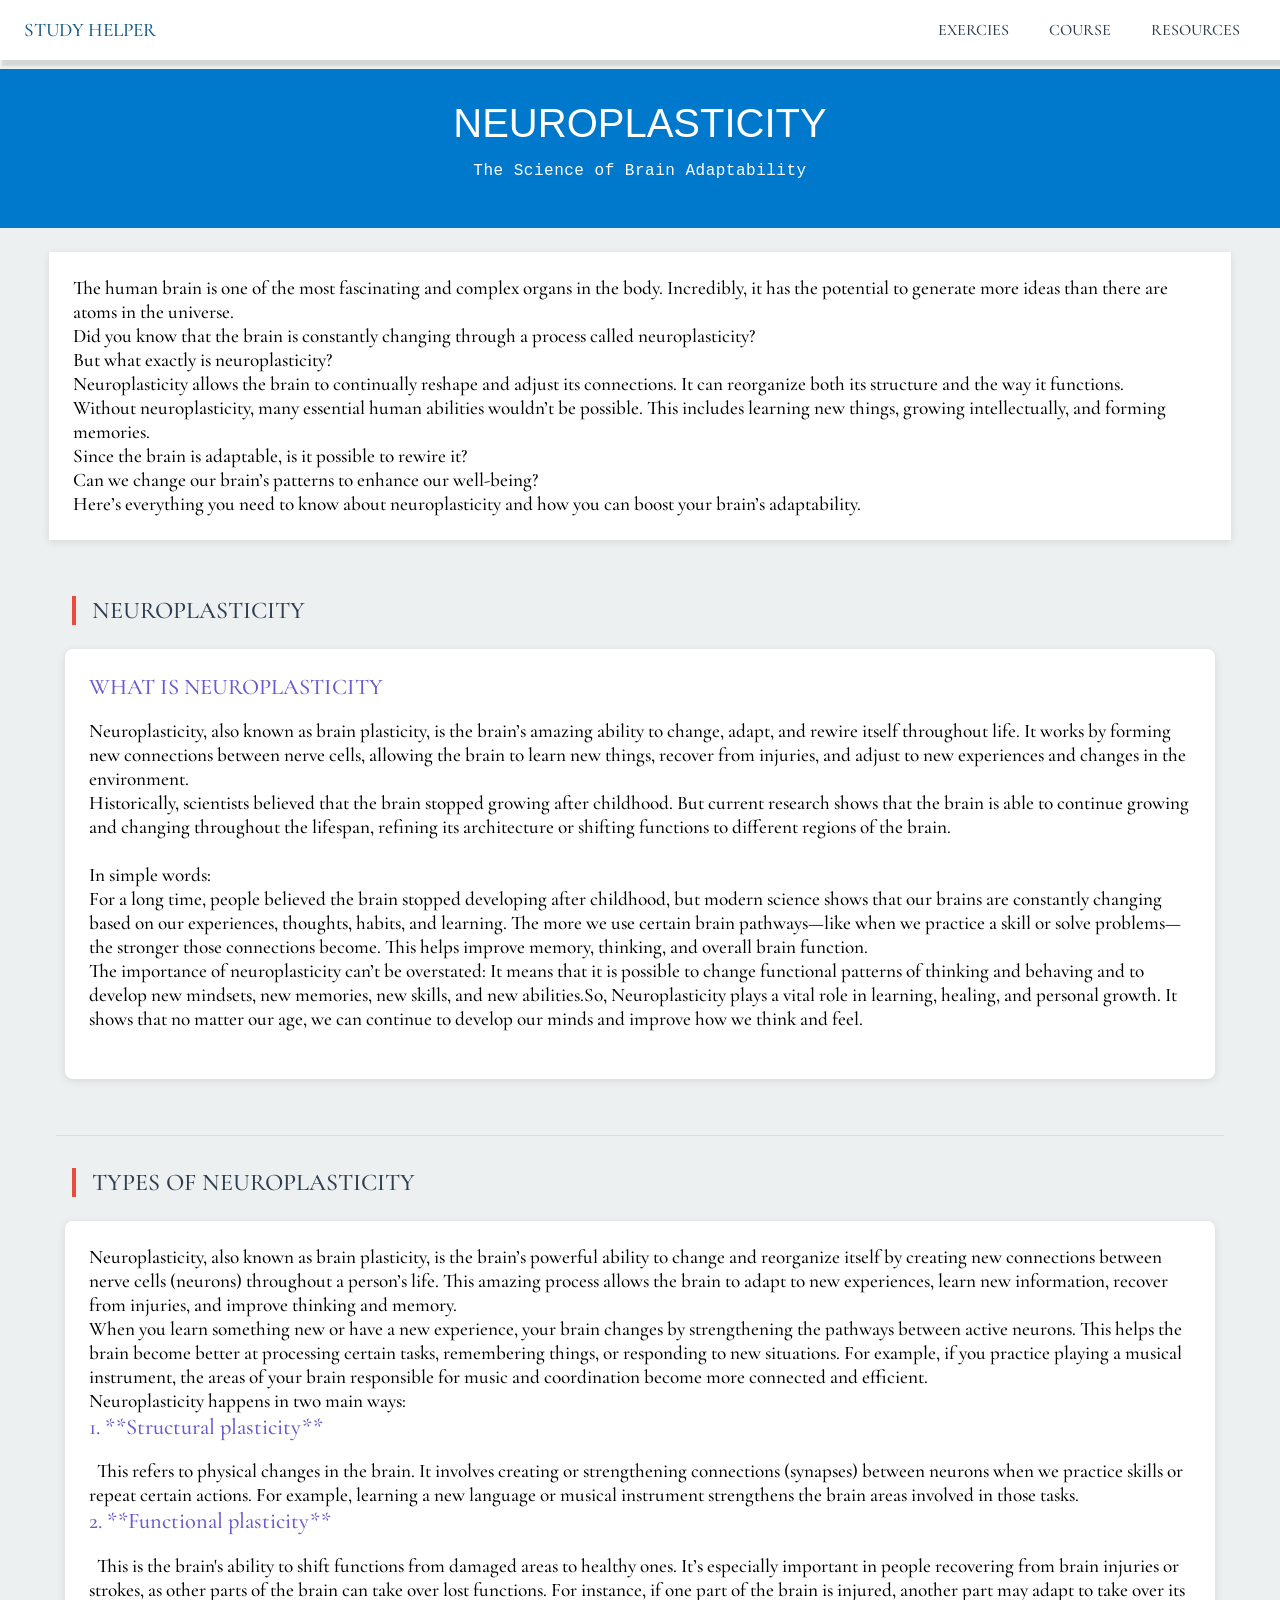
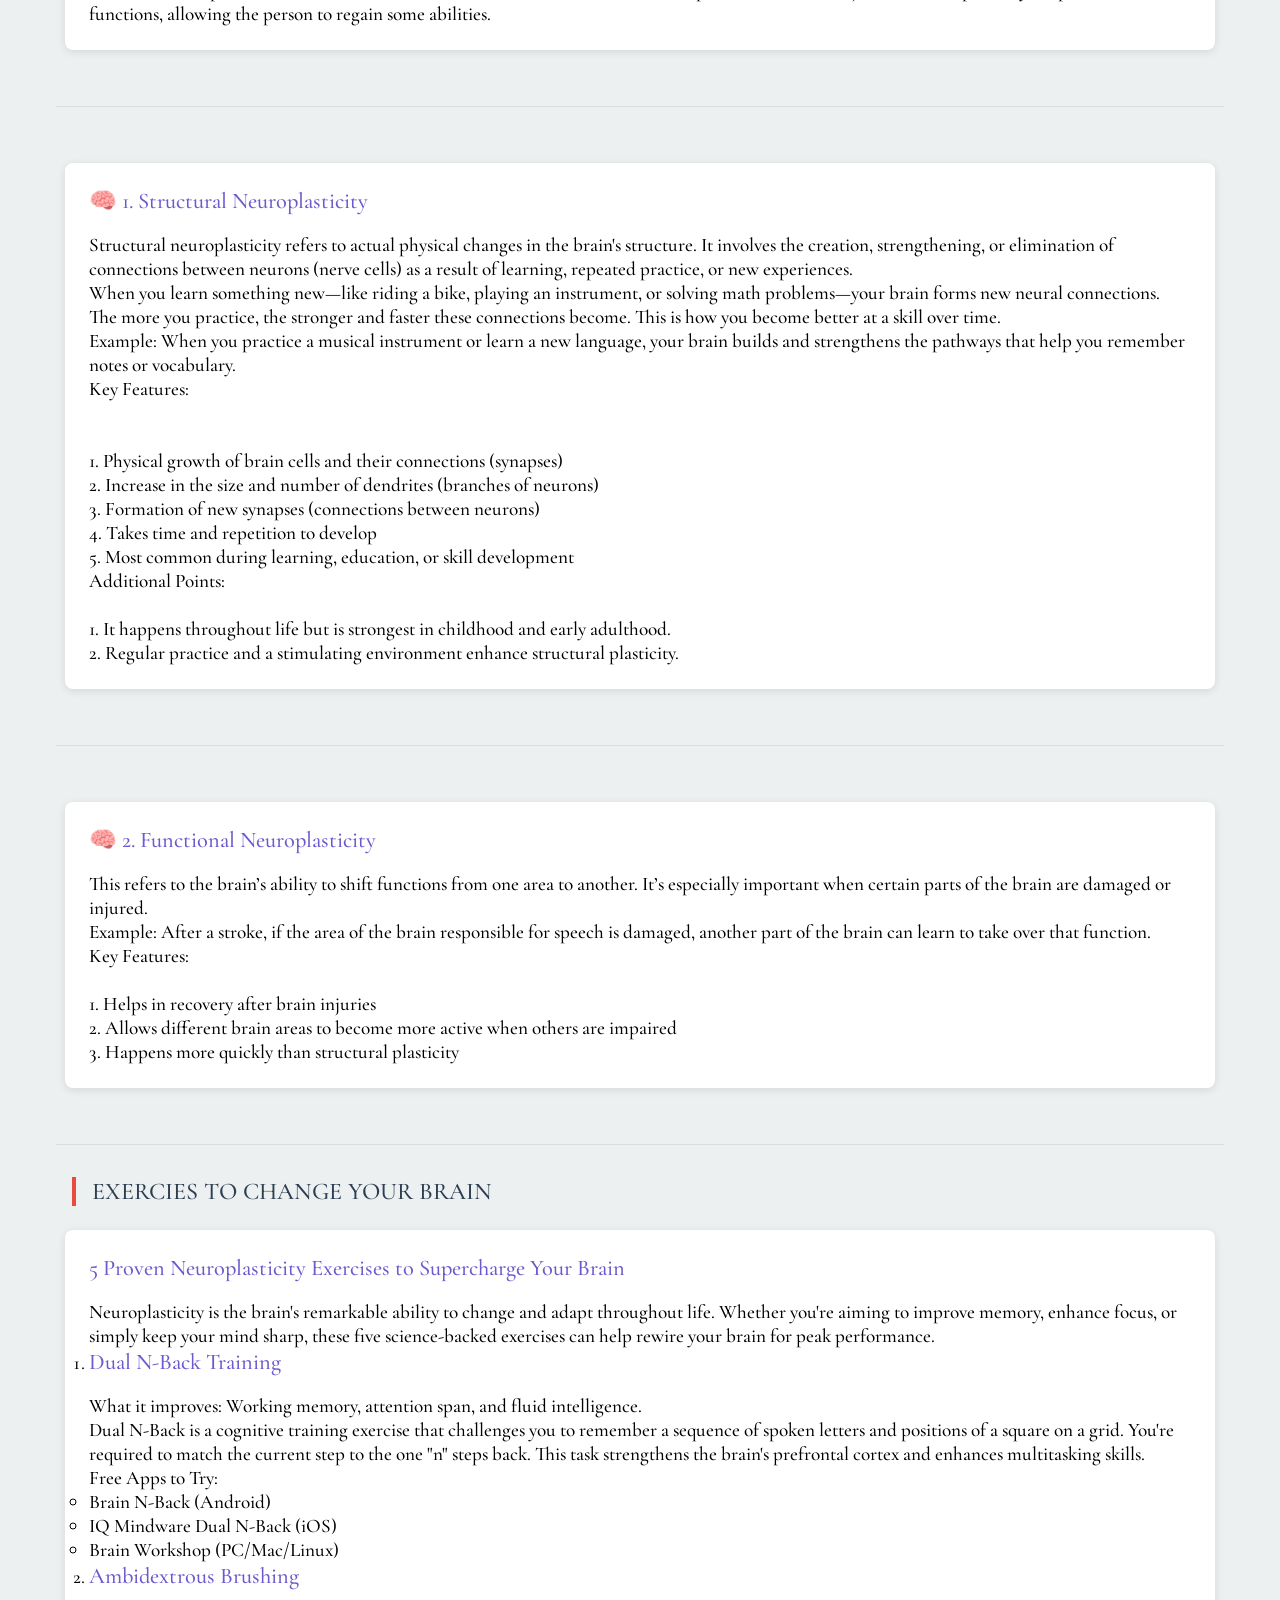
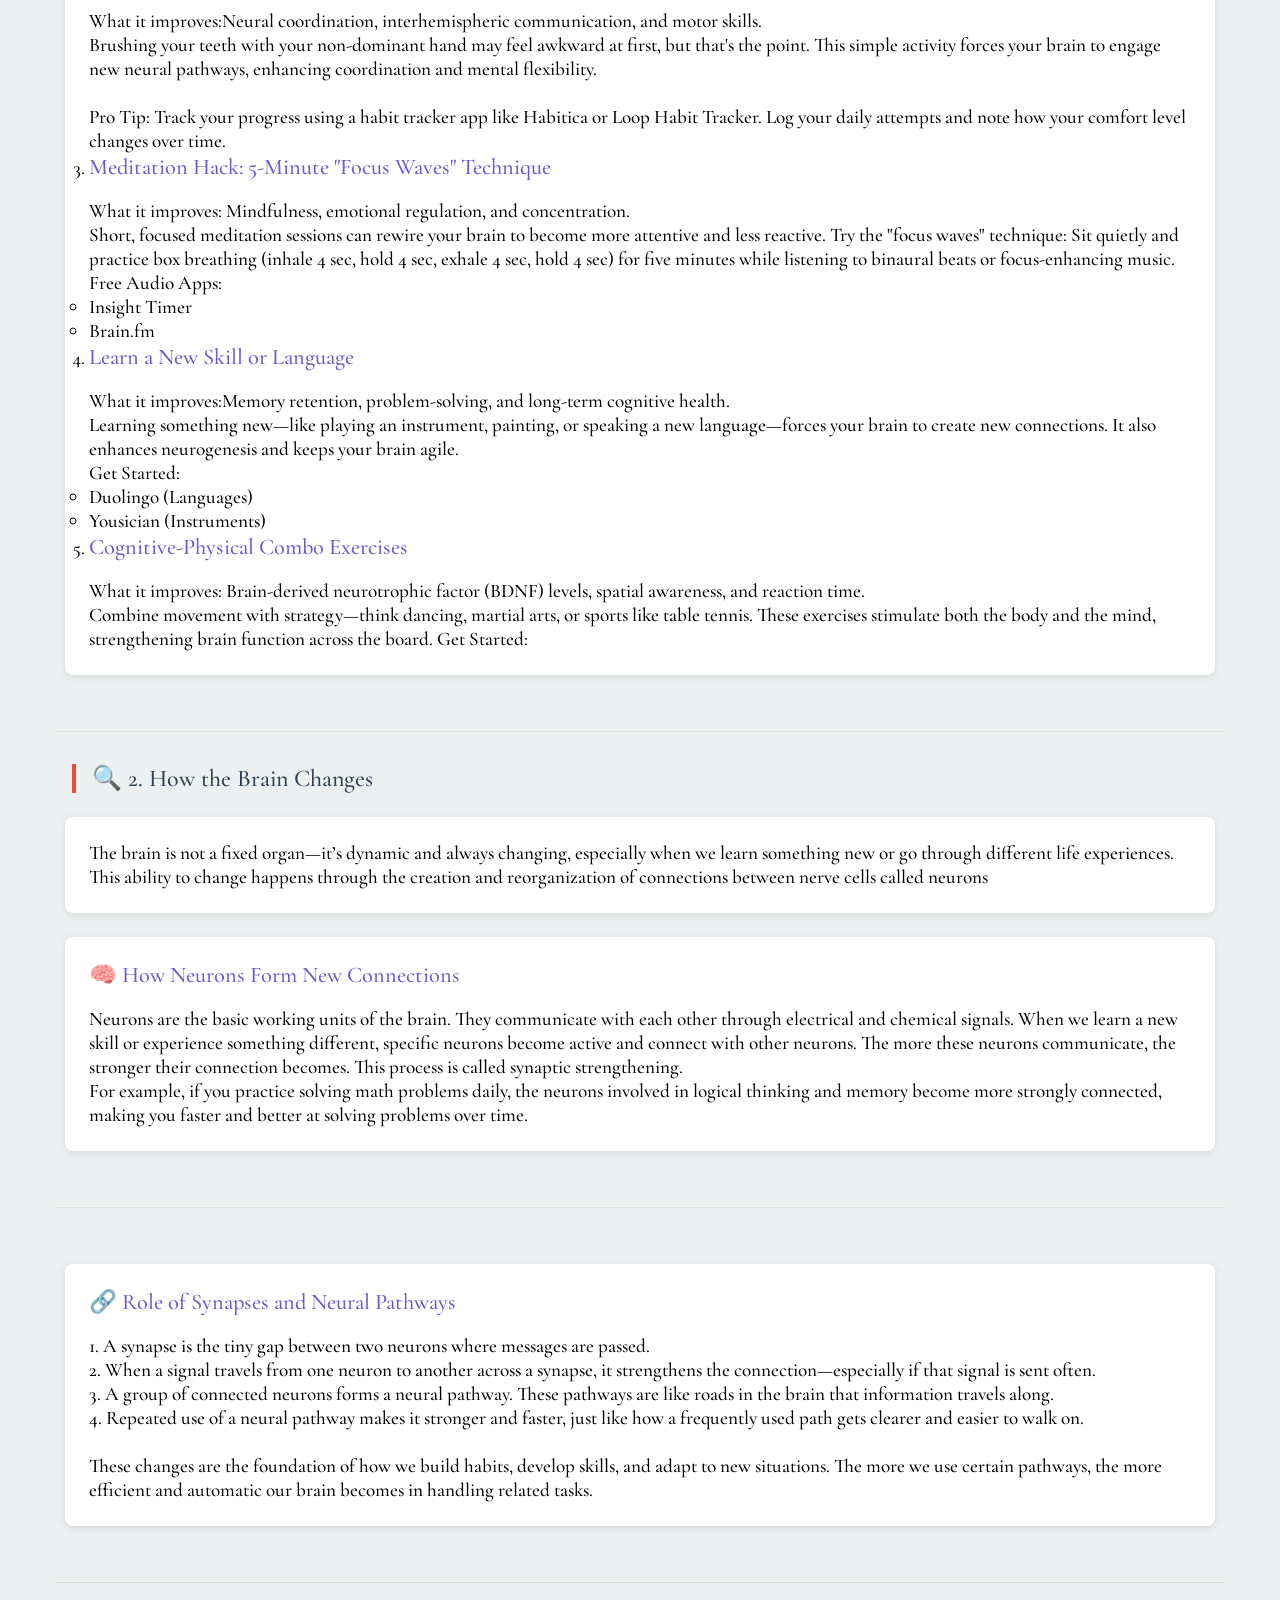
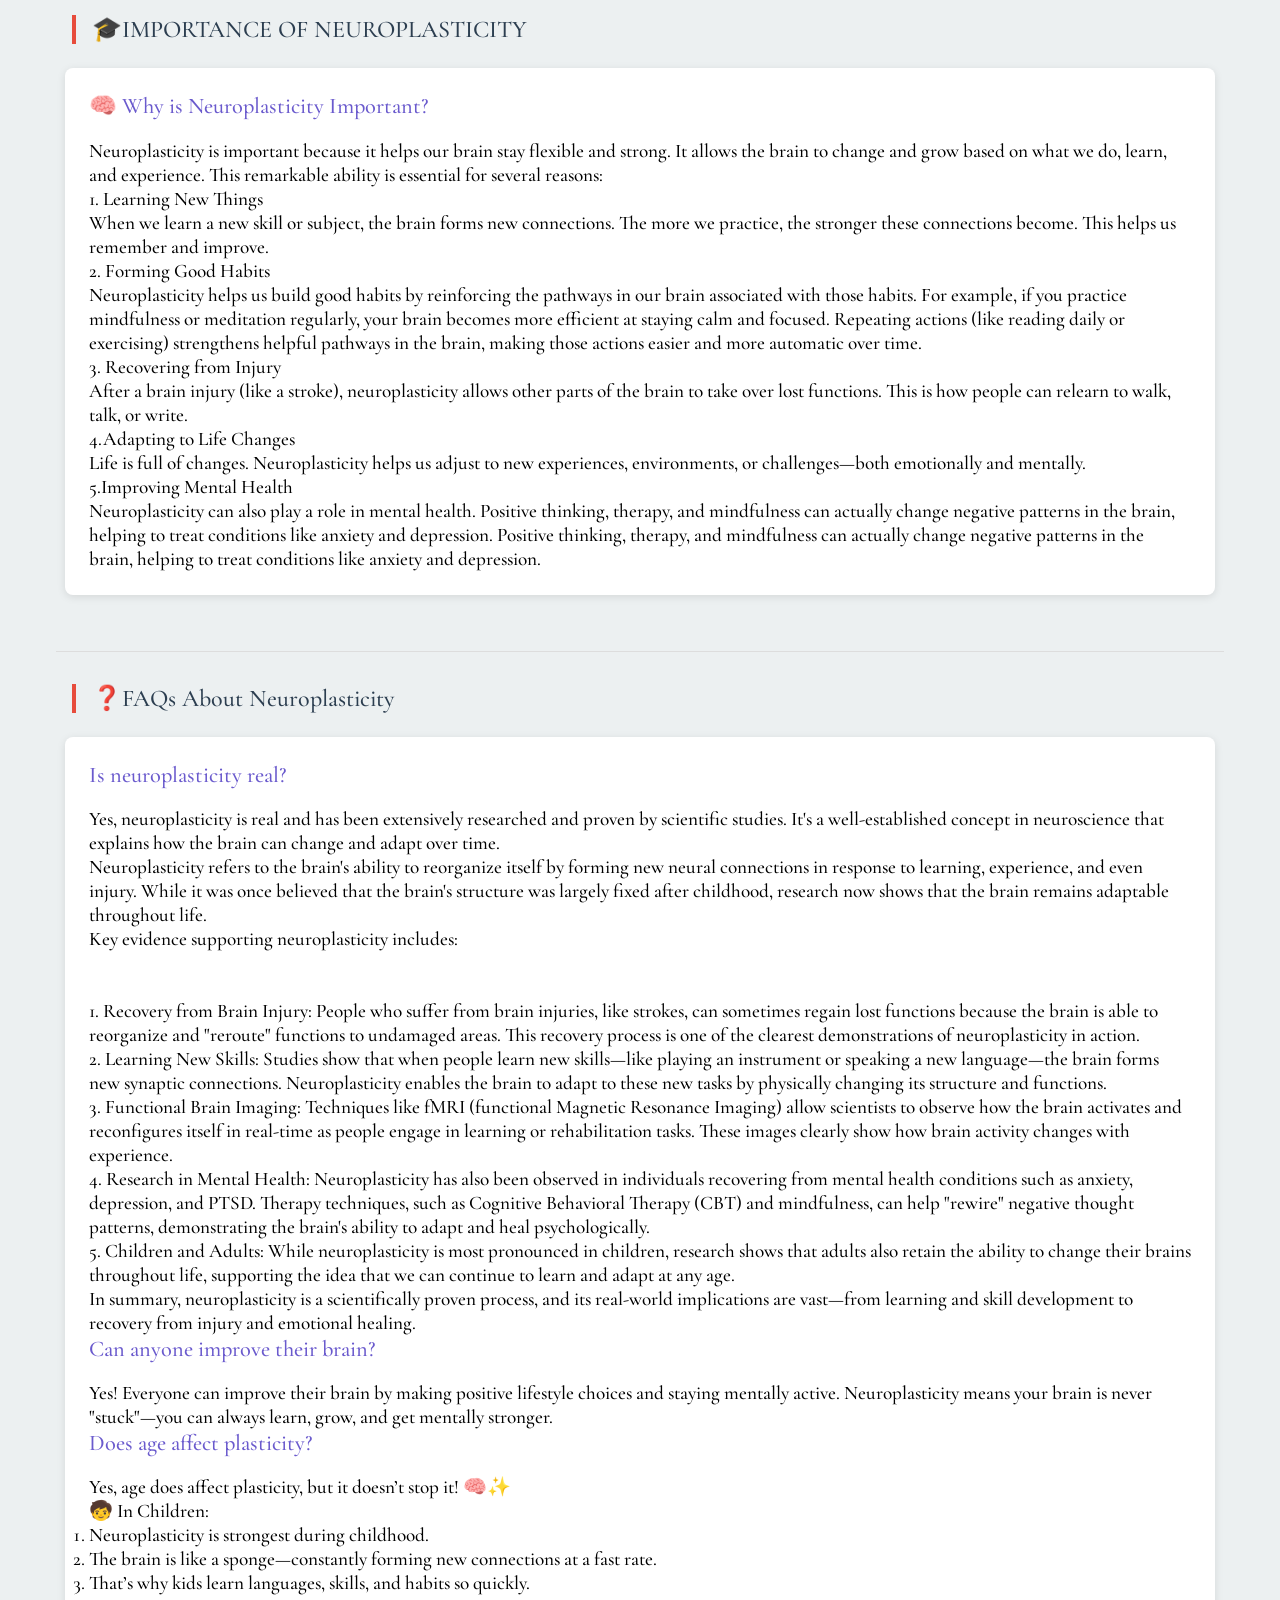
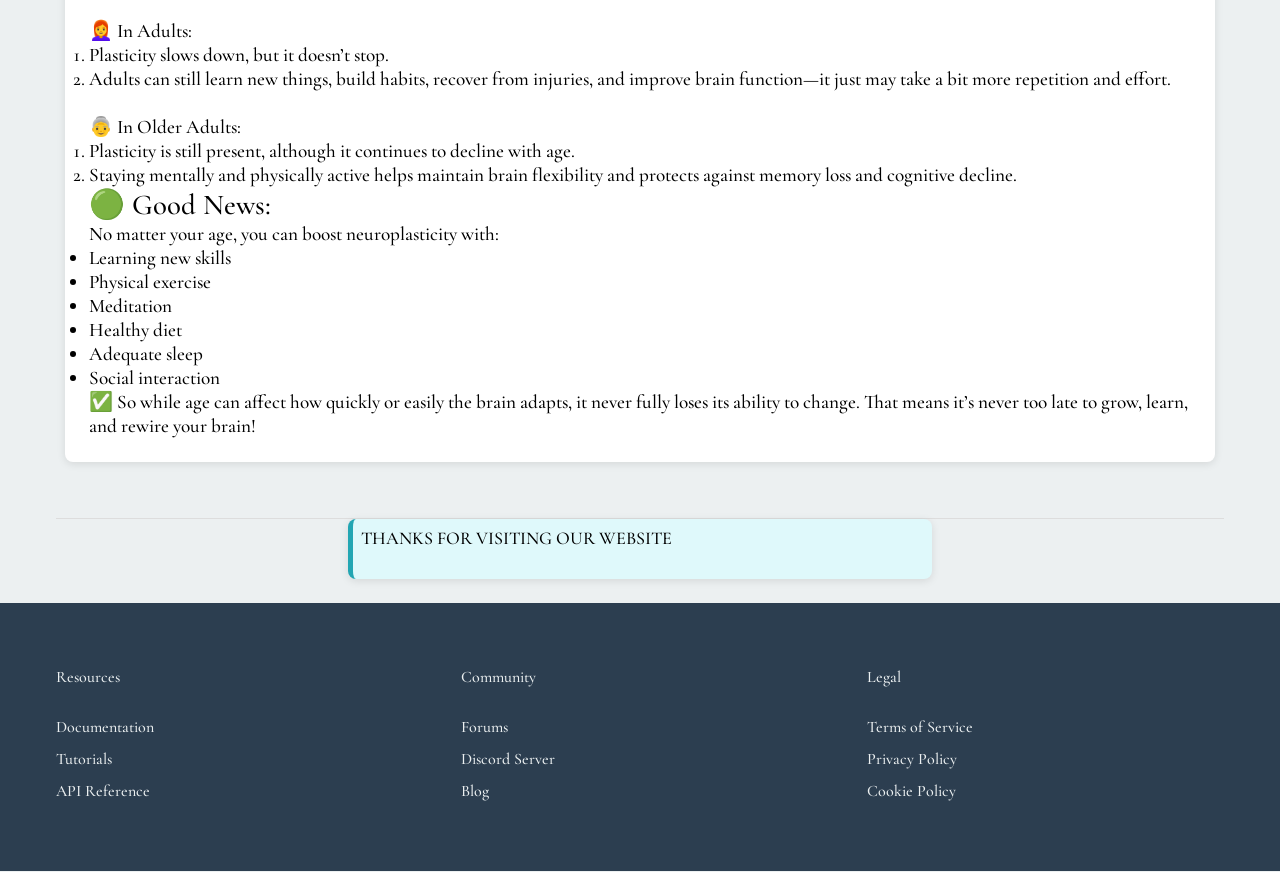
==== commit 9102b2af: "Update index.html" ====
--- a/index.html
+++ b/index.html
@@ -19,7 +19,7 @@
     <nav class="nav">
         <h6 class="logo">STUDY HELPER</h6>
         <div class="navlinks">
-            <a href="#basics">HOME</a>
+            <a href="#basics">EXERCIES</a>
             <a href="#RESOURCES">COURSE</a>
             <a href="#resources">RESOURCES</a>
         </div>
--- a/style.css
+++ b/style.css
@@ -7,35 +7,7 @@
 font-weight: 500;
 font-style: normal;
 }
- .quotes-list {
-    list-style-type: none;
-    padding: 0;
-  }
-  
-  .quotes-list li {
-    margin-bottom: 2rem;
-    display: flex;
-    align-items: center;
-    gap: 1.5rem;
-  }
-  
-  .quote-image {
-    max-width: 13%;
-    height: auto;
-    border-radius: 4px;
-    object-fit: cover;
-  }
-  
-  blockquote {
-    margin: 0;
-    flex-grow: 1;
-  }
-  
-  blockquote footer {
-    margin-top: 0.5rem;
-    font-style: italic;
-  }
-
+ 
 .nav {
     background-color: white;
     display: grid;
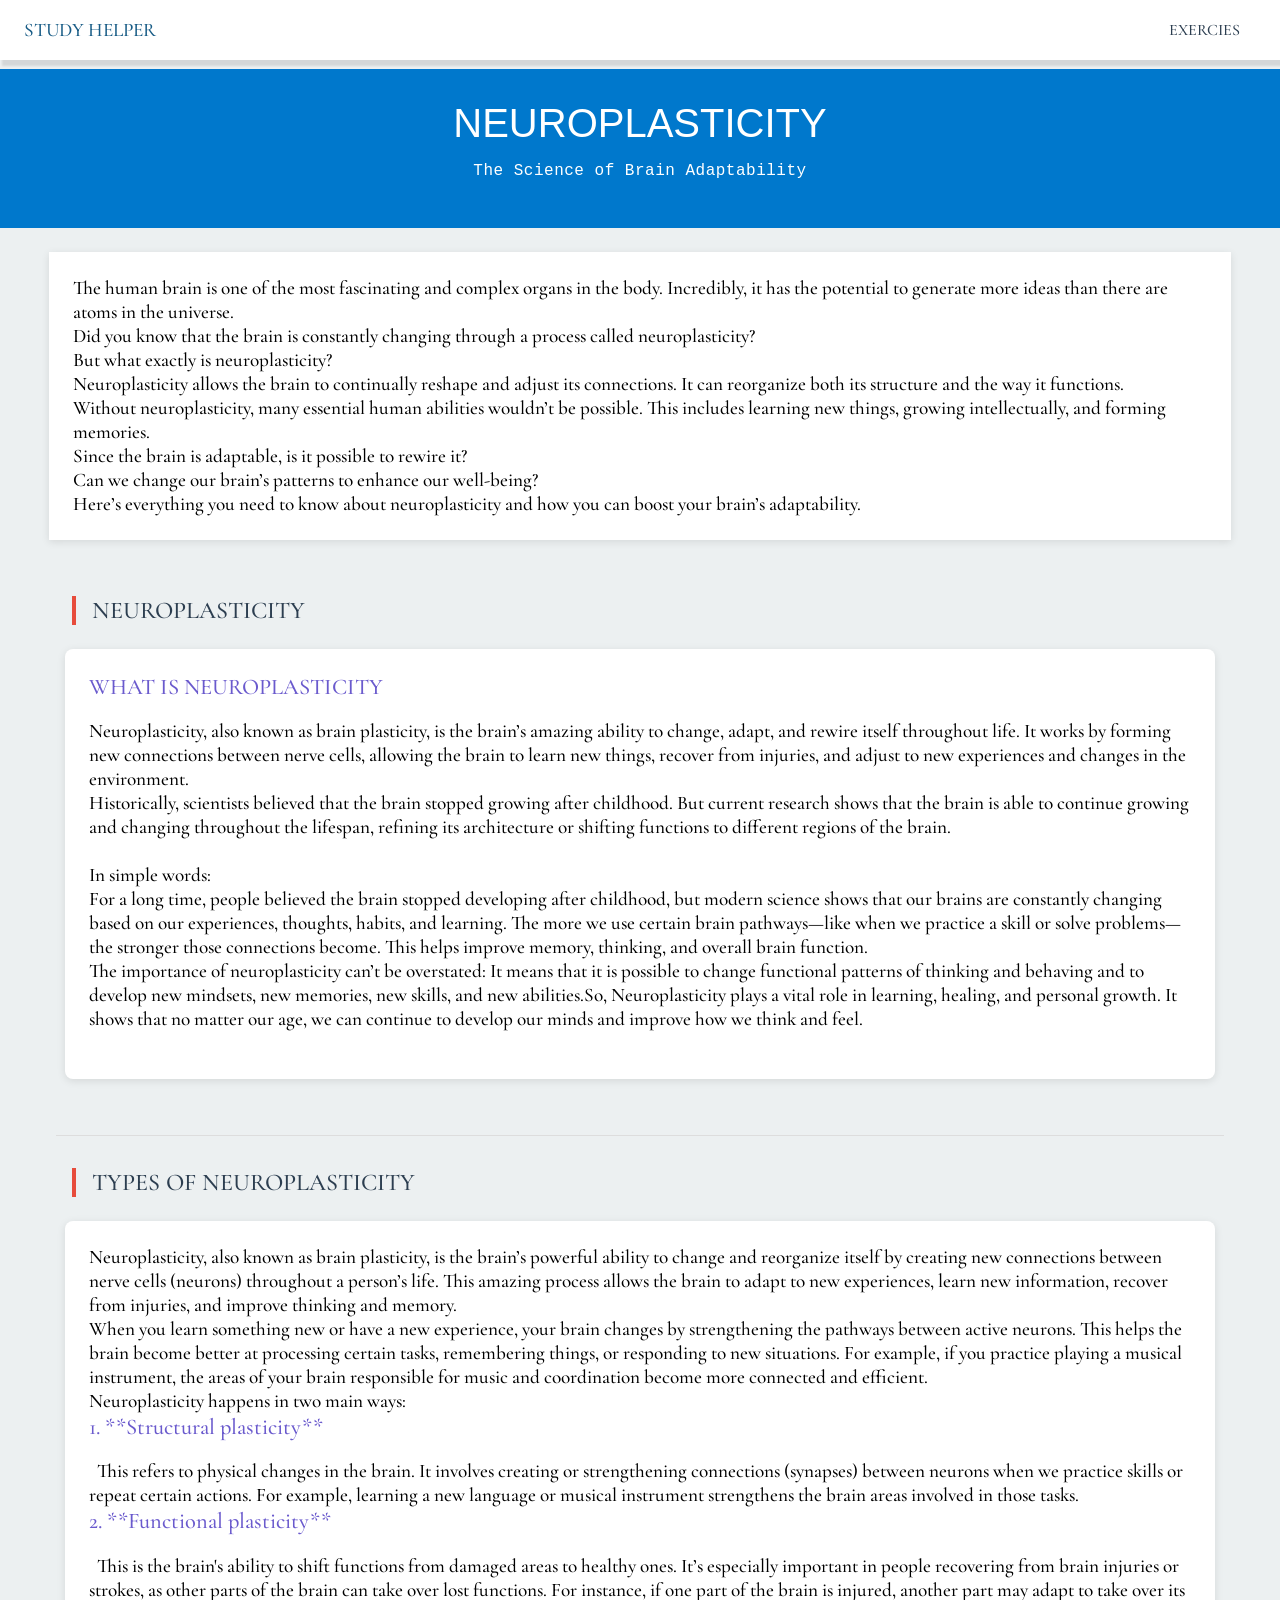
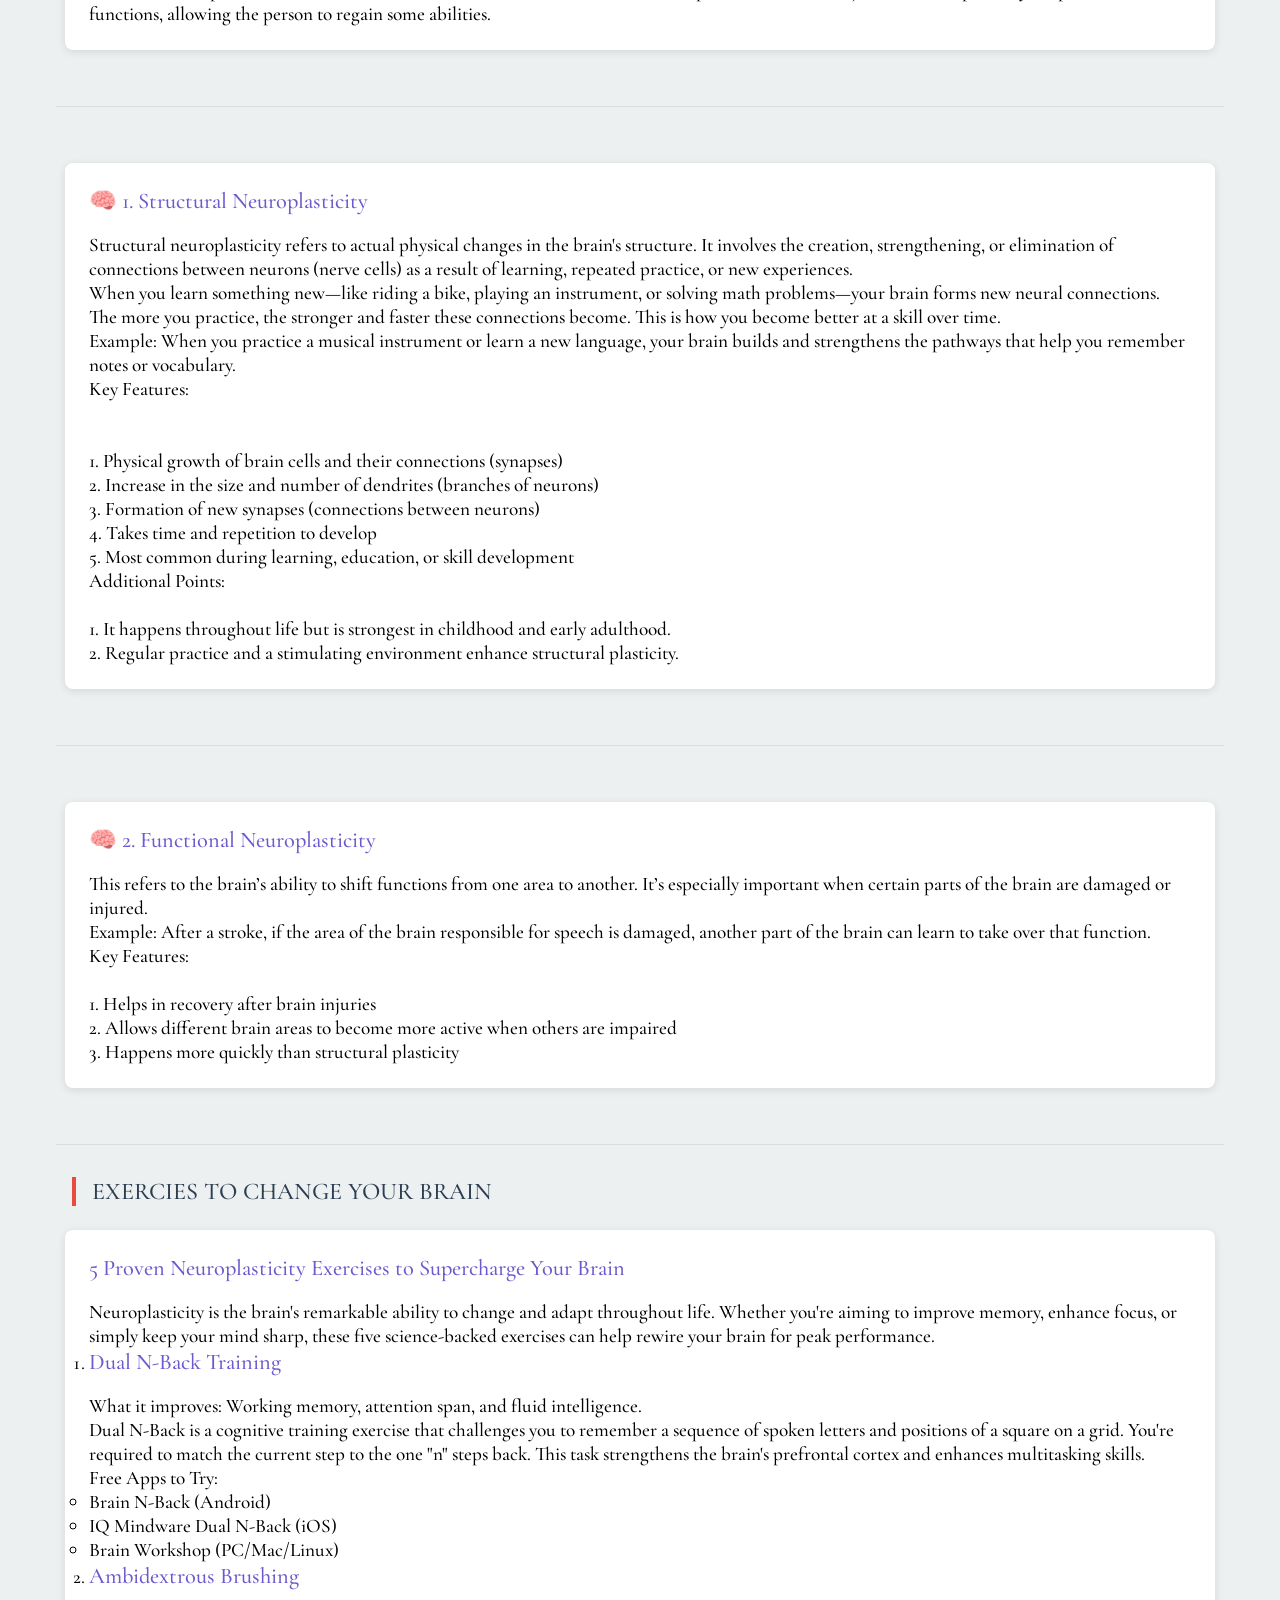
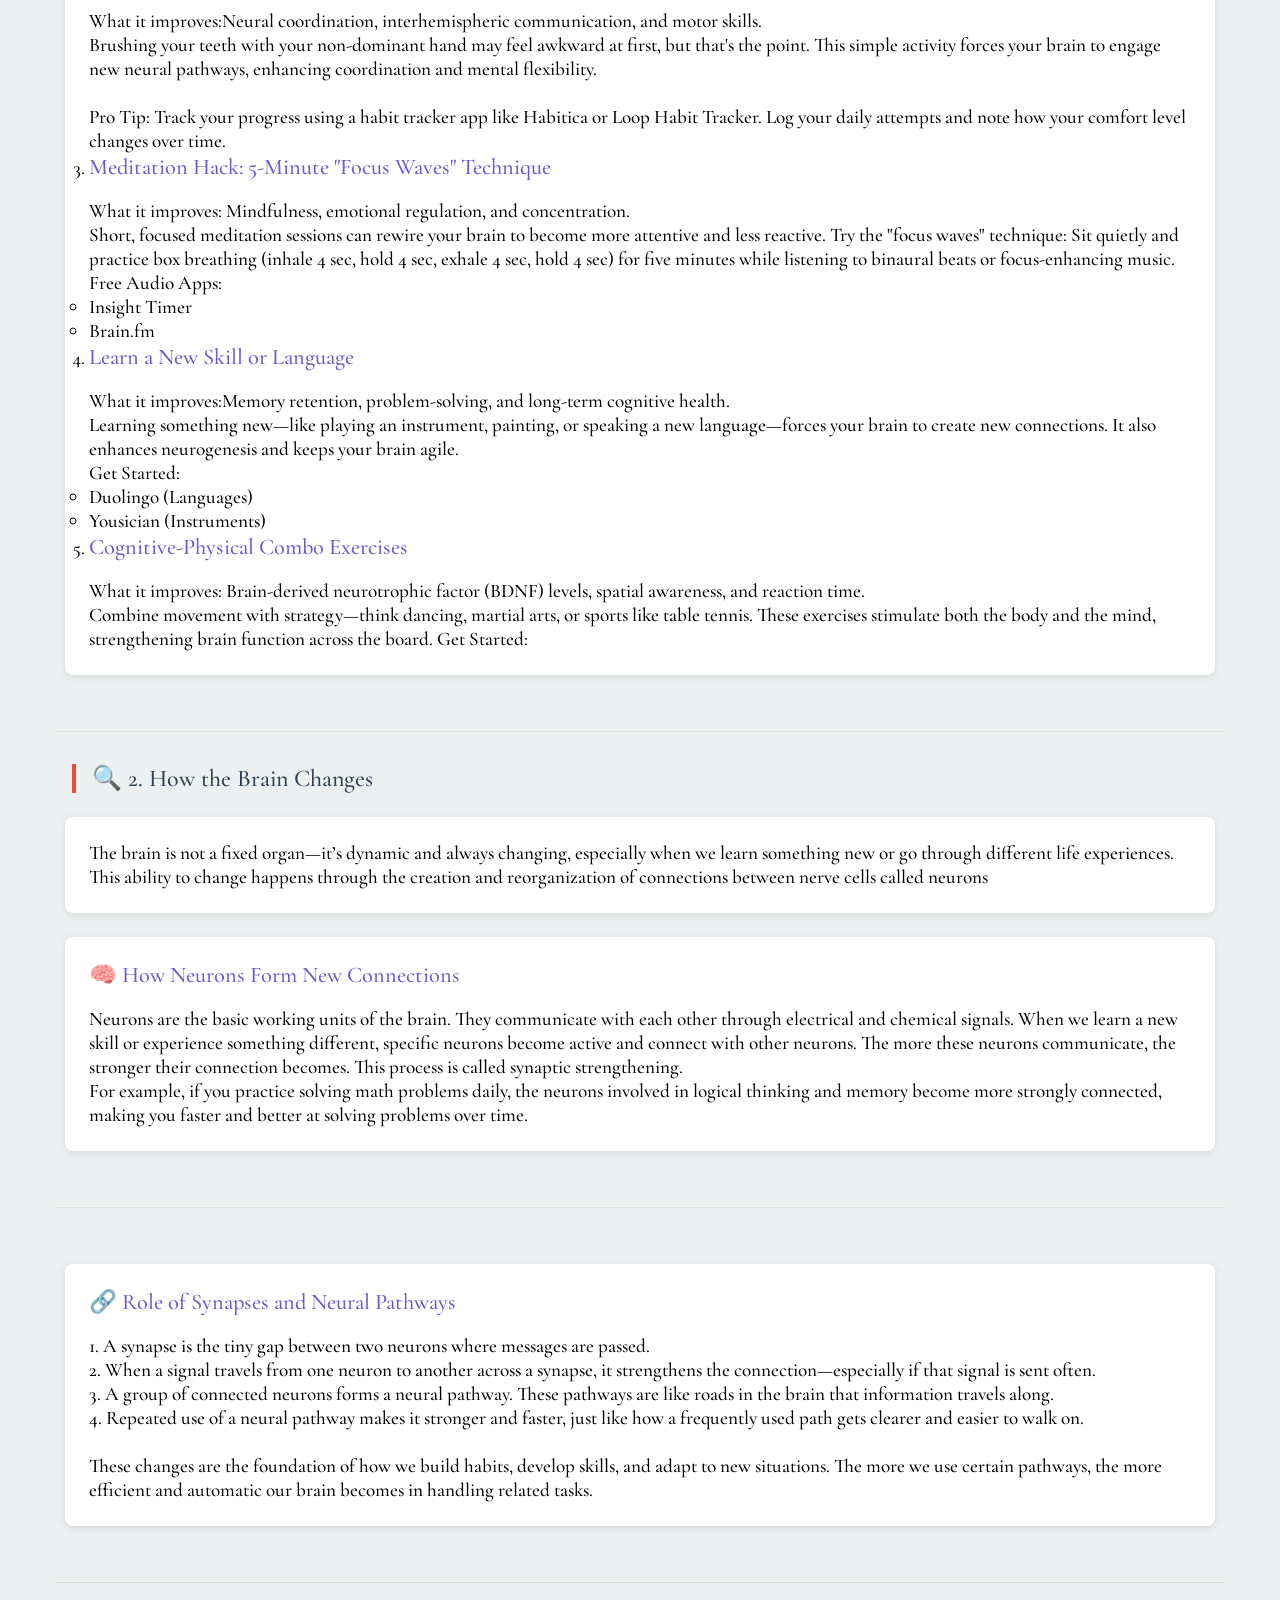
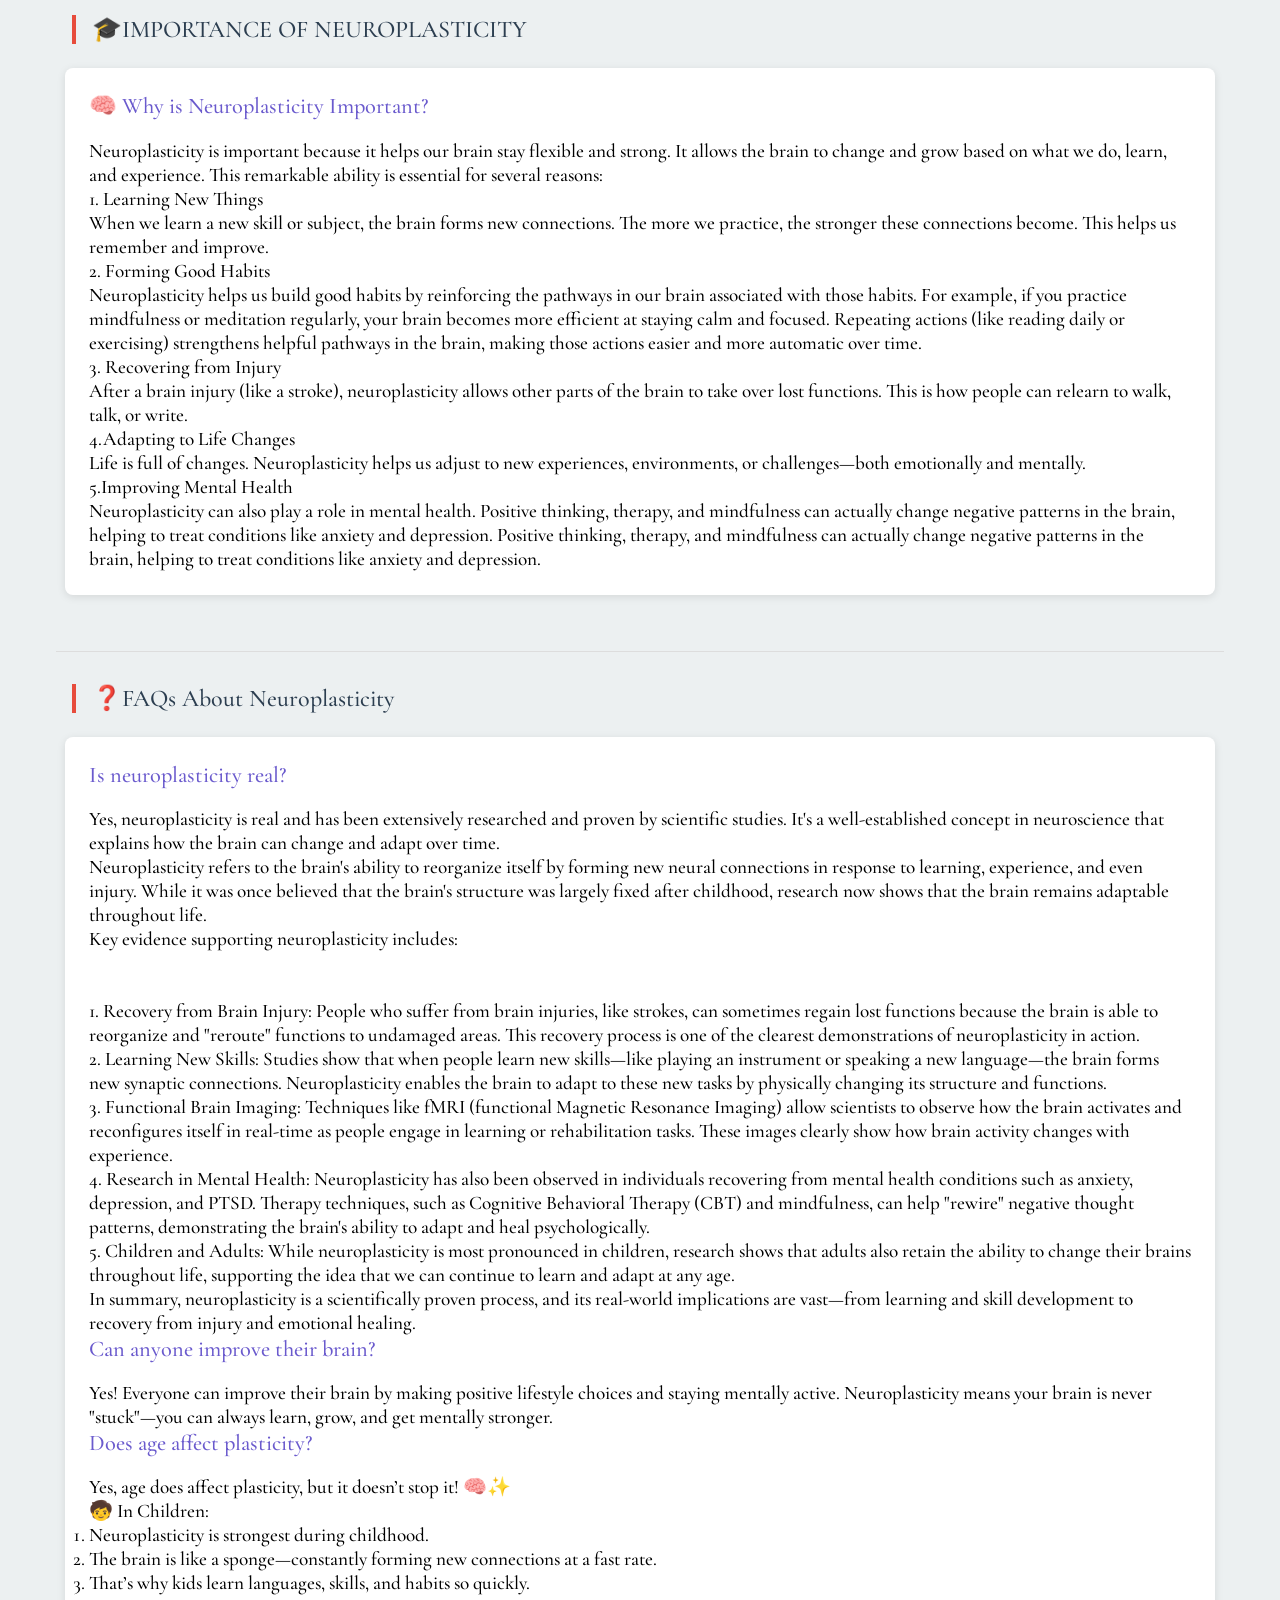
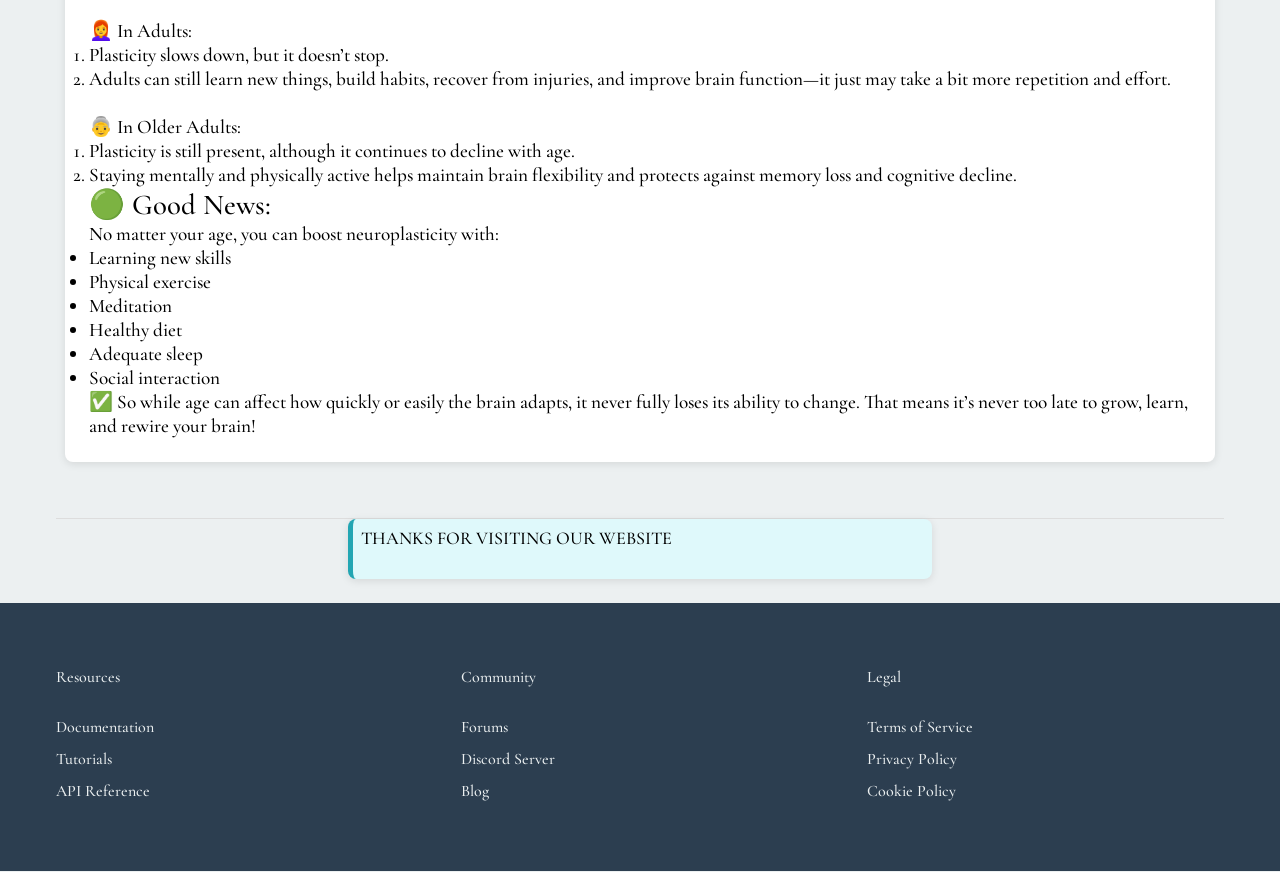
==== commit 8a5c68fc: "Update index.html" ====
--- a/index.html
+++ b/index.html
@@ -20,8 +20,8 @@
         <h6 class="logo">STUDY HELPER</h6>
         <div class="navlinks">
             <a href="#basics">EXERCIES</a>
-            <a href="#RESOURCES">COURSE</a>
-            <a href="#resources">RESOURCES</a>
+<!--             <a href="#RESOURCES">COURSE</a>
+            <a href="#resources">RESOURCES</a> -->
         </div>
     </nav>
 
@@ -134,6 +134,7 @@
                     </p>
             </div>
         </section>
+        <a name="basics">
           <section class="section" id="basics">
         <h2 class="section-title">EXERCIES TO CHANGE YOUR BRAIN</h2>
         <div class="sub" >
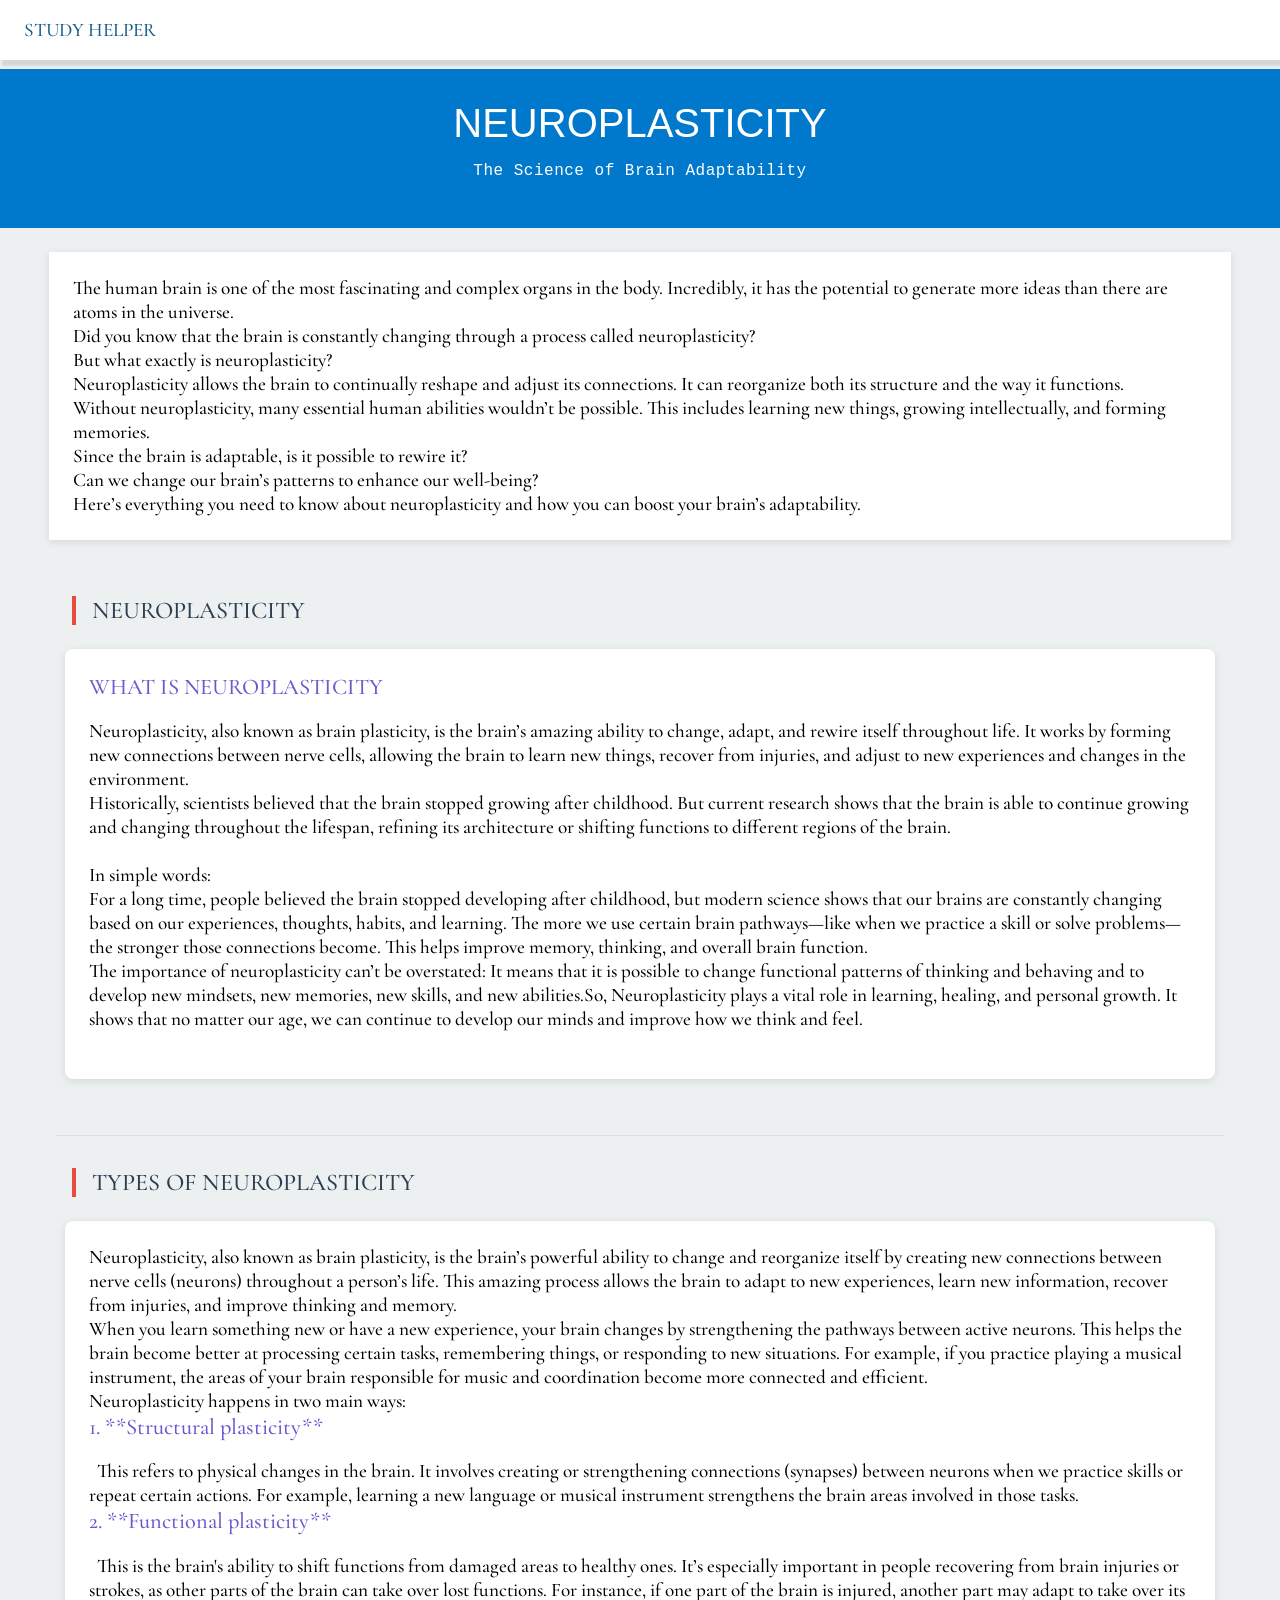
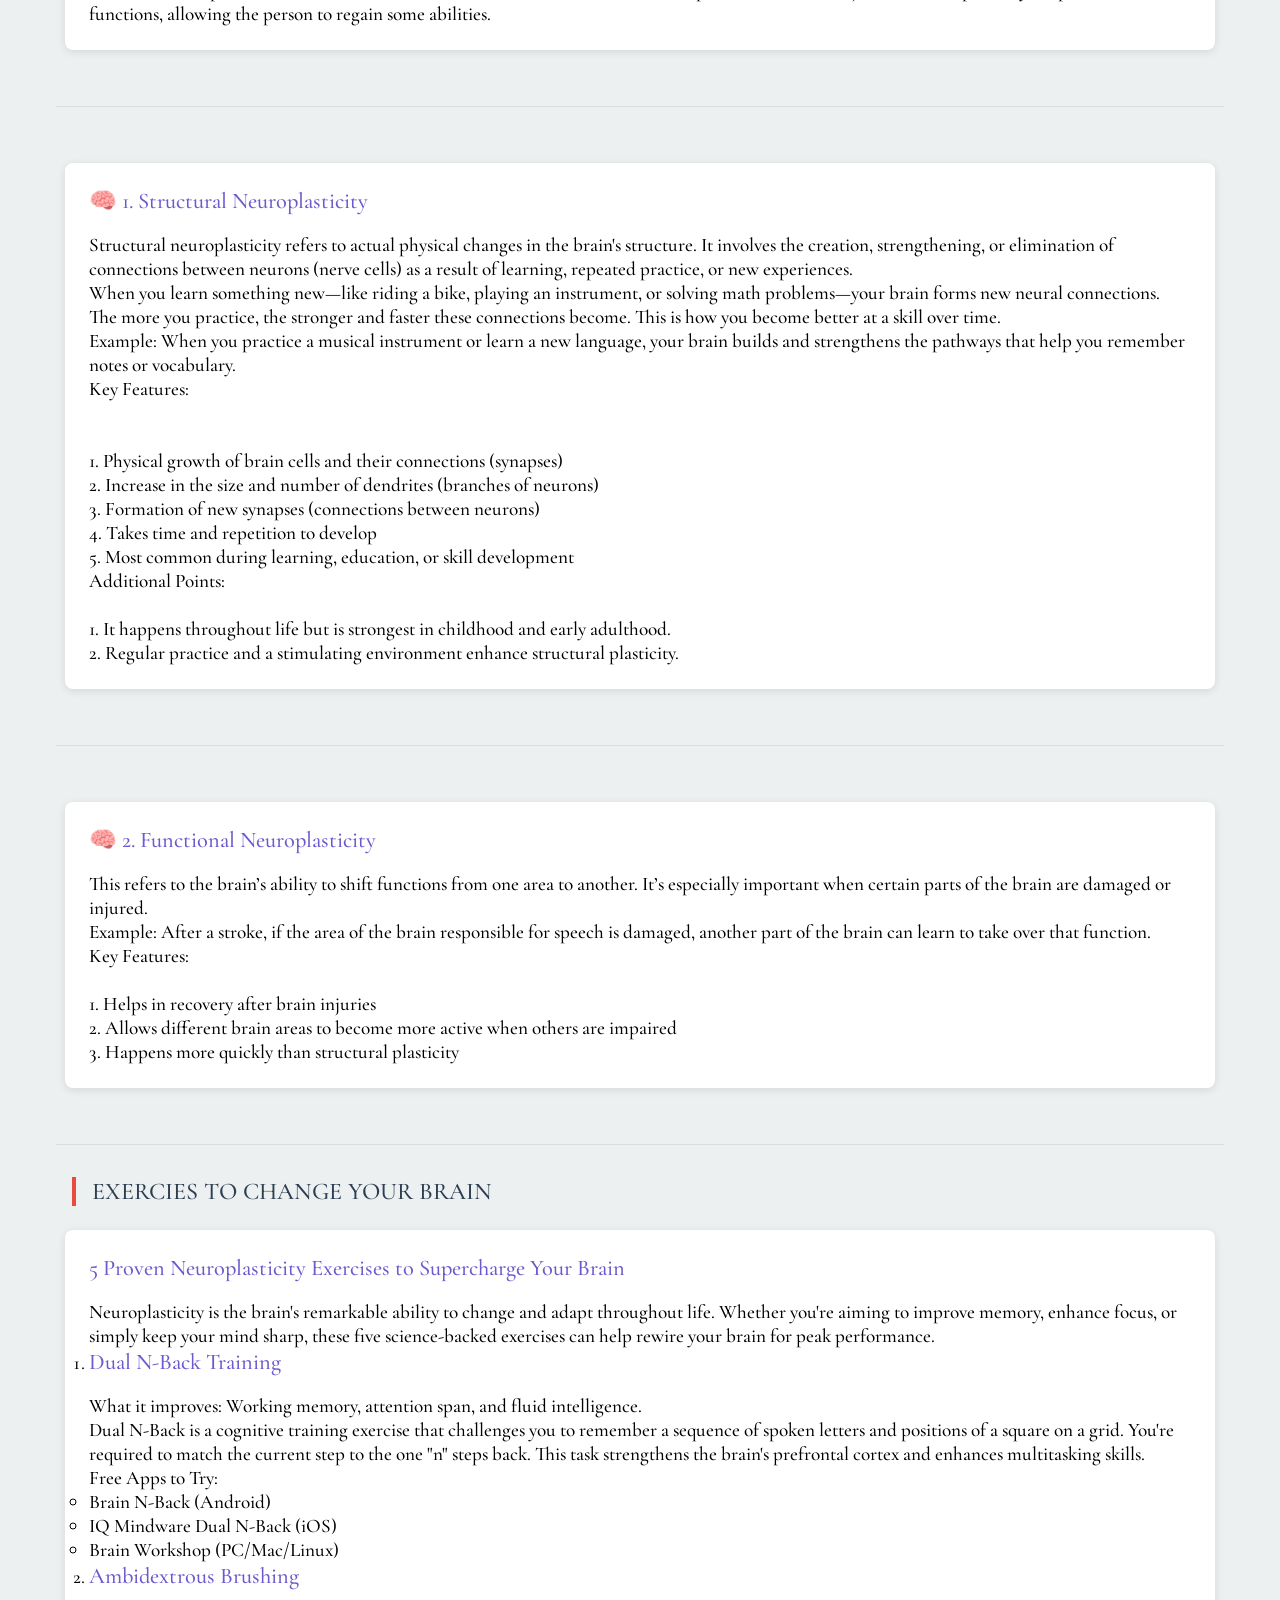
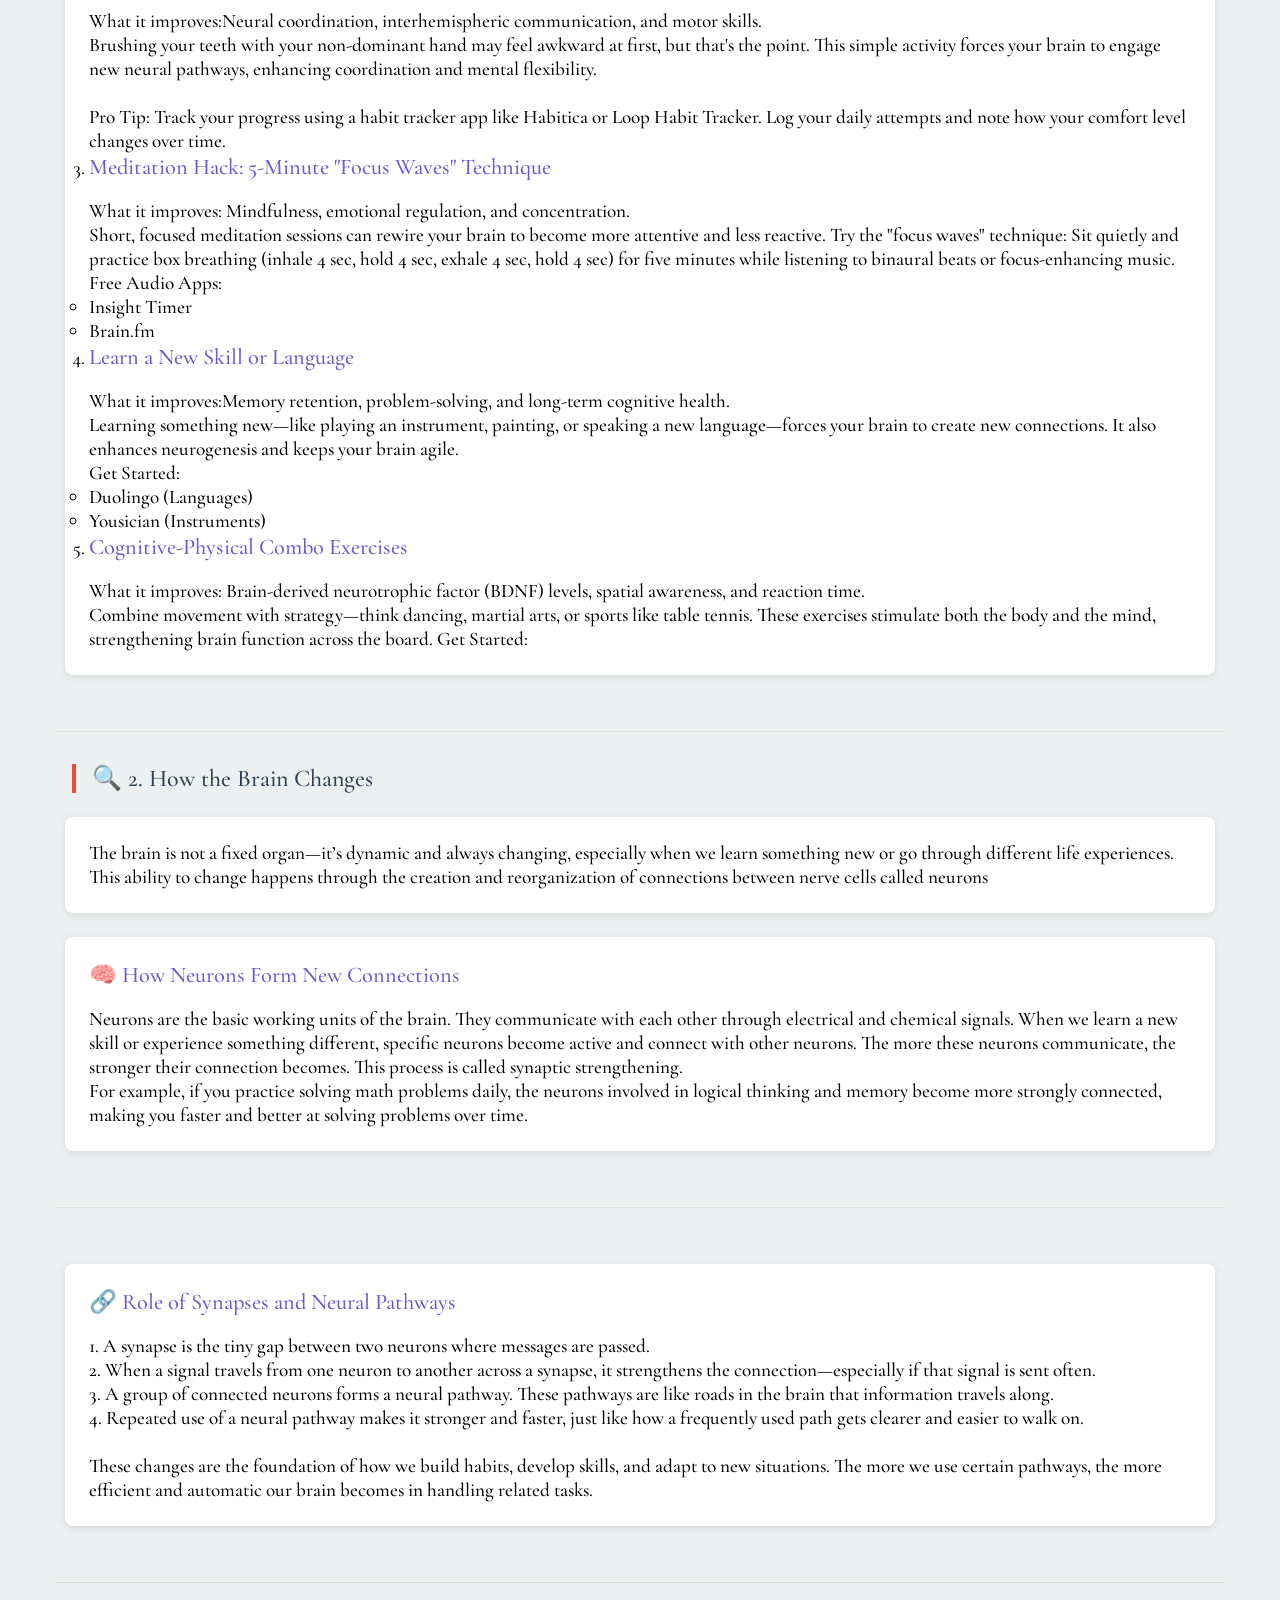
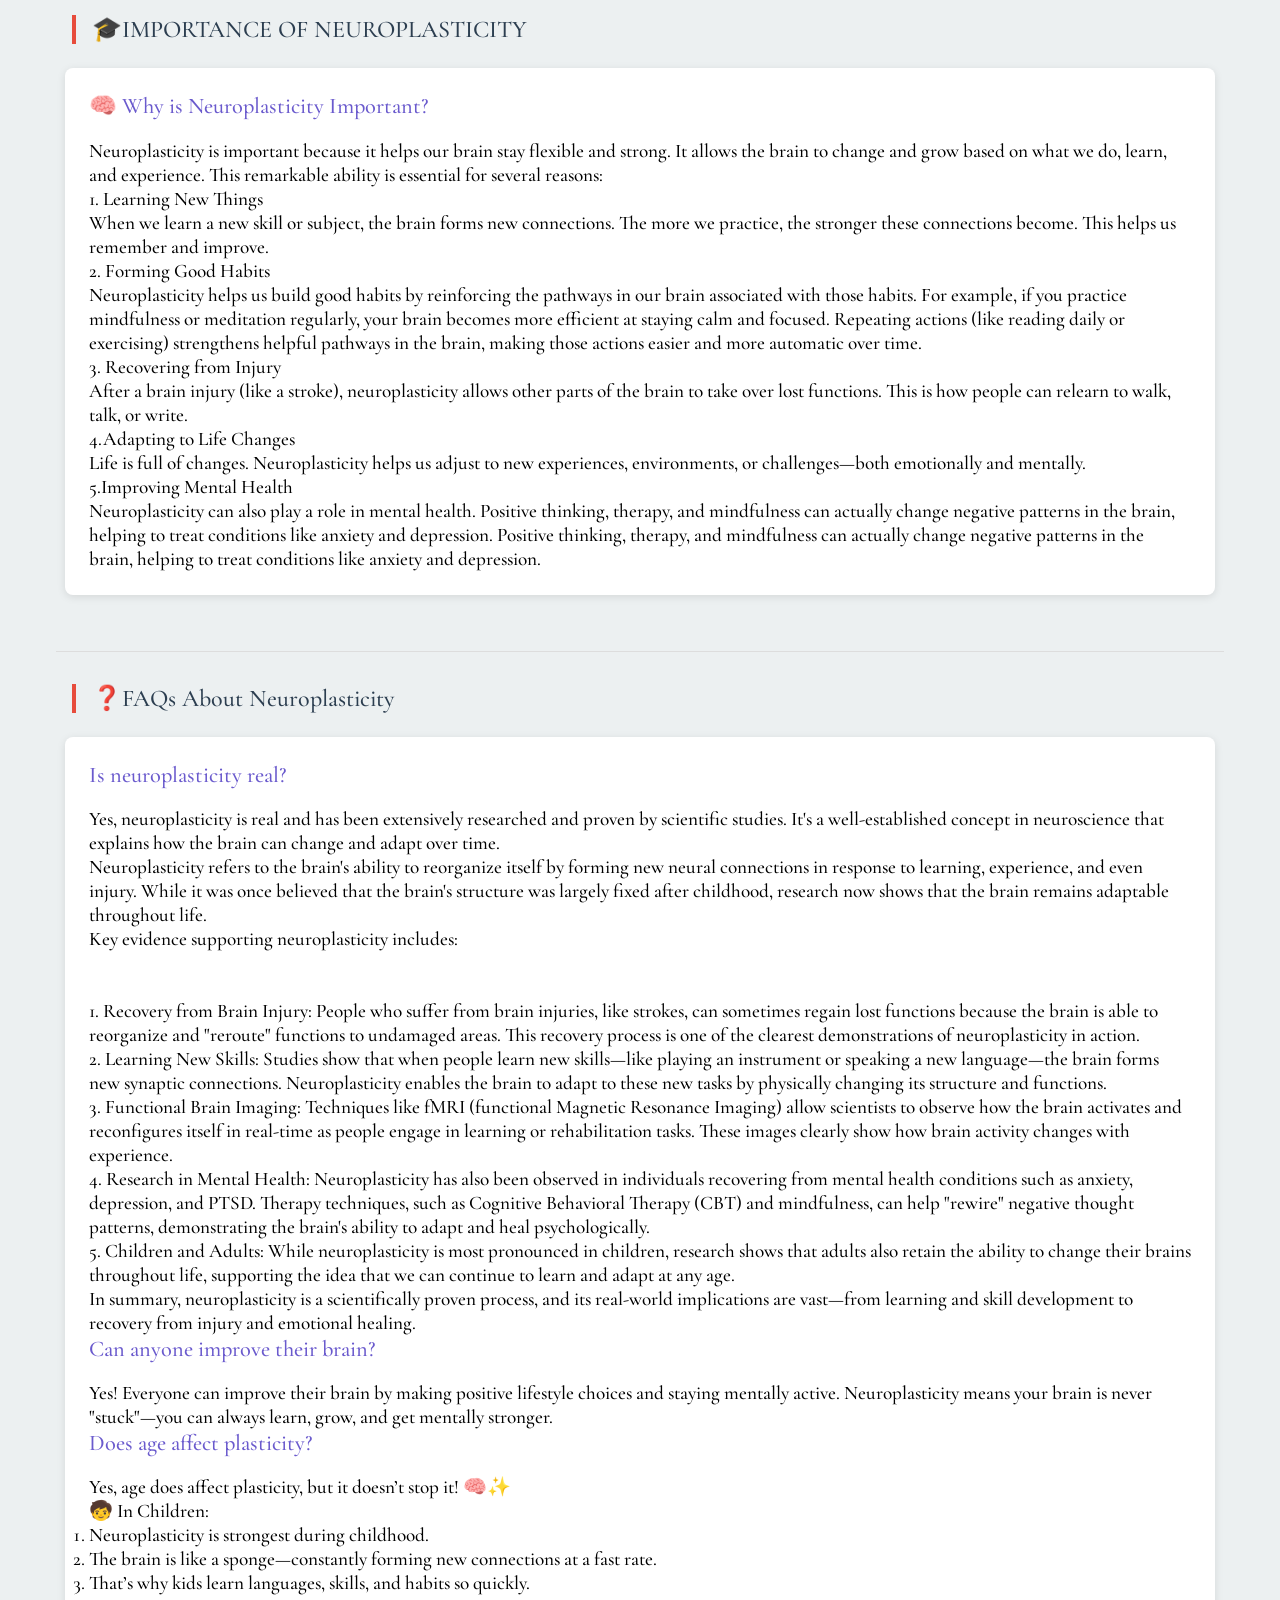
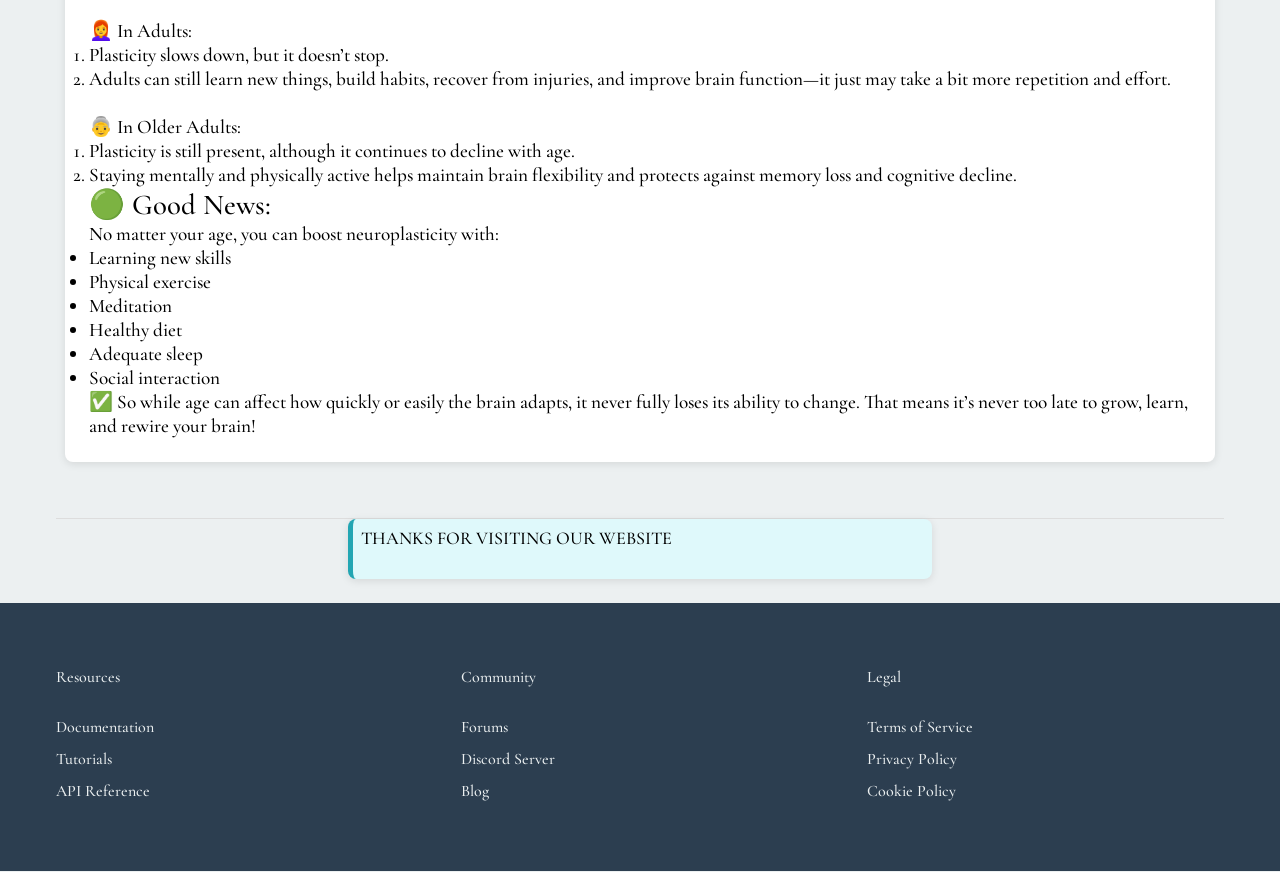
==== commit d300e1c9: "Update index.html" ====
--- a/index.html
+++ b/index.html
@@ -19,7 +19,7 @@
     <nav class="nav">
         <h6 class="logo">STUDY HELPER</h6>
         <div class="navlinks">
-            <a href="#basics">EXERCIES</a>
+<!--             <a href="#basics">EXERCIES</a> -->
 <!--             <a href="#RESOURCES">COURSE</a>
             <a href="#resources">RESOURCES</a> -->
         </div>
